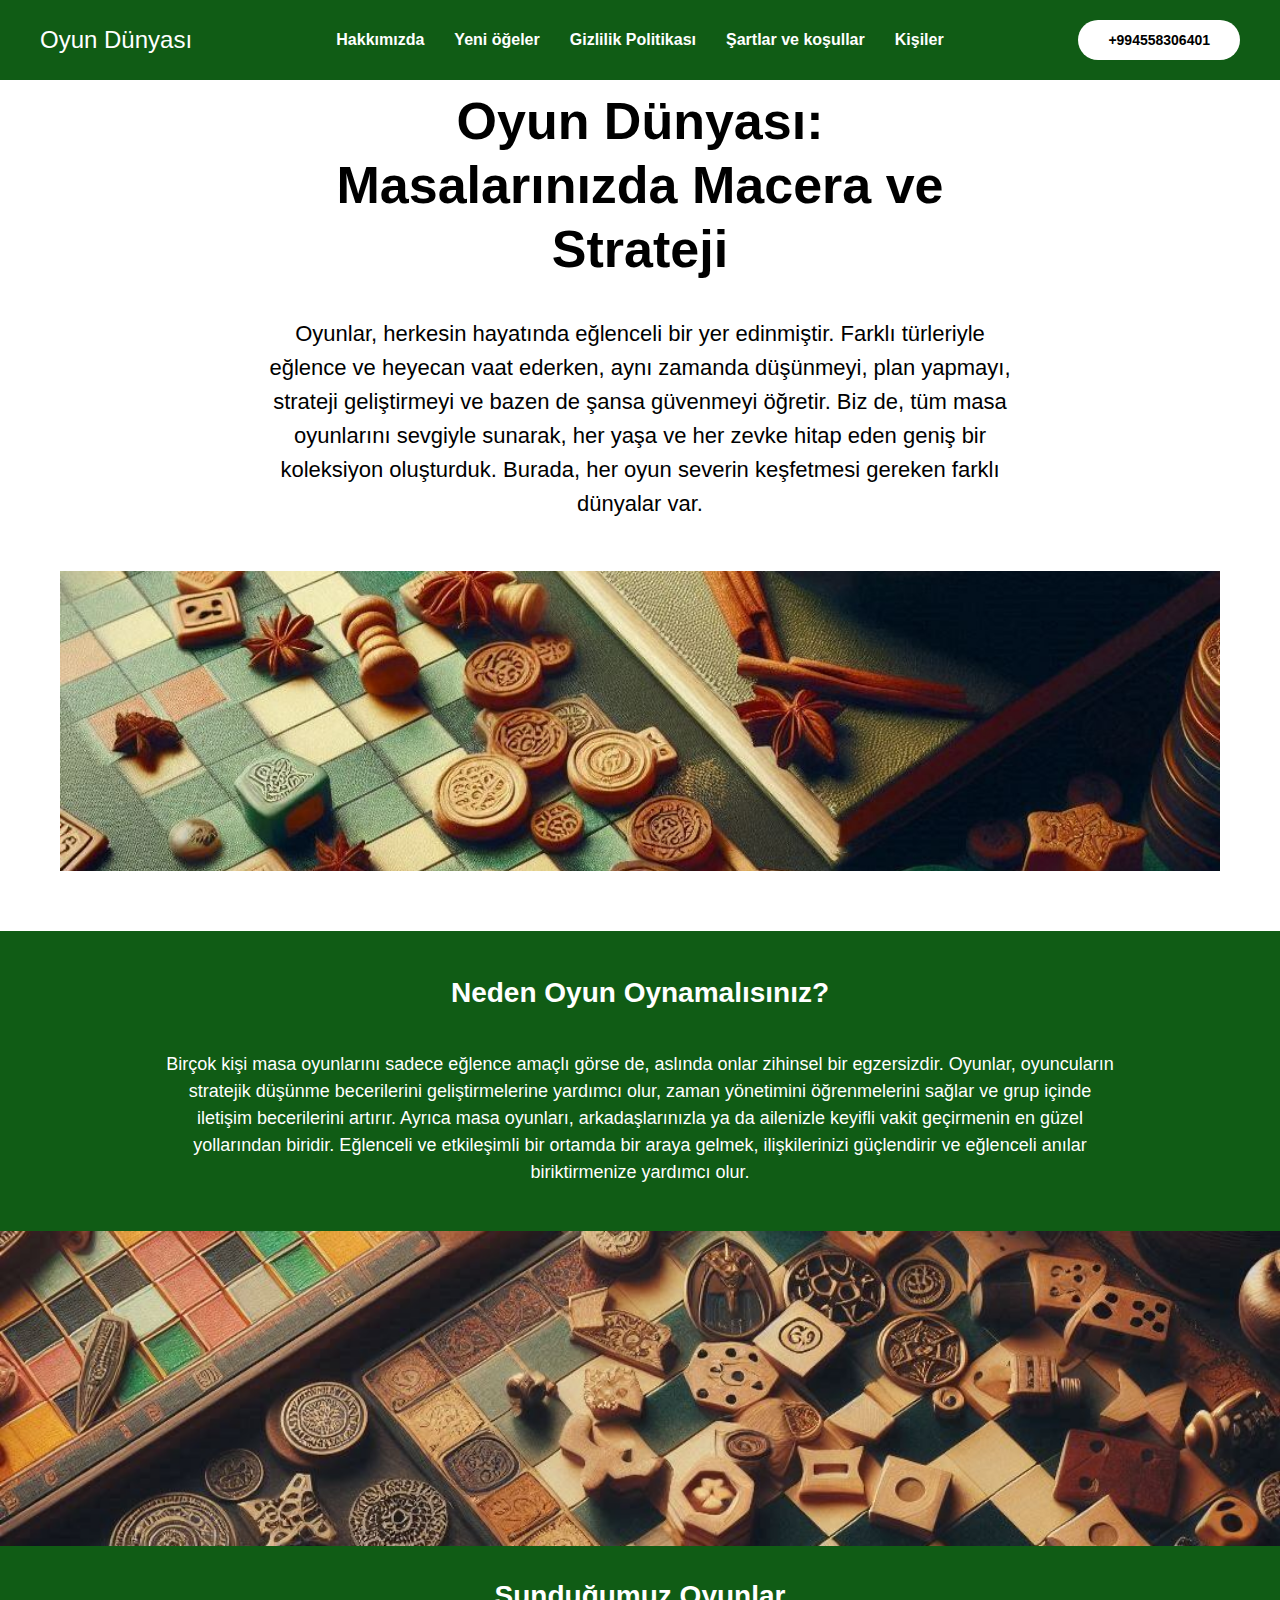
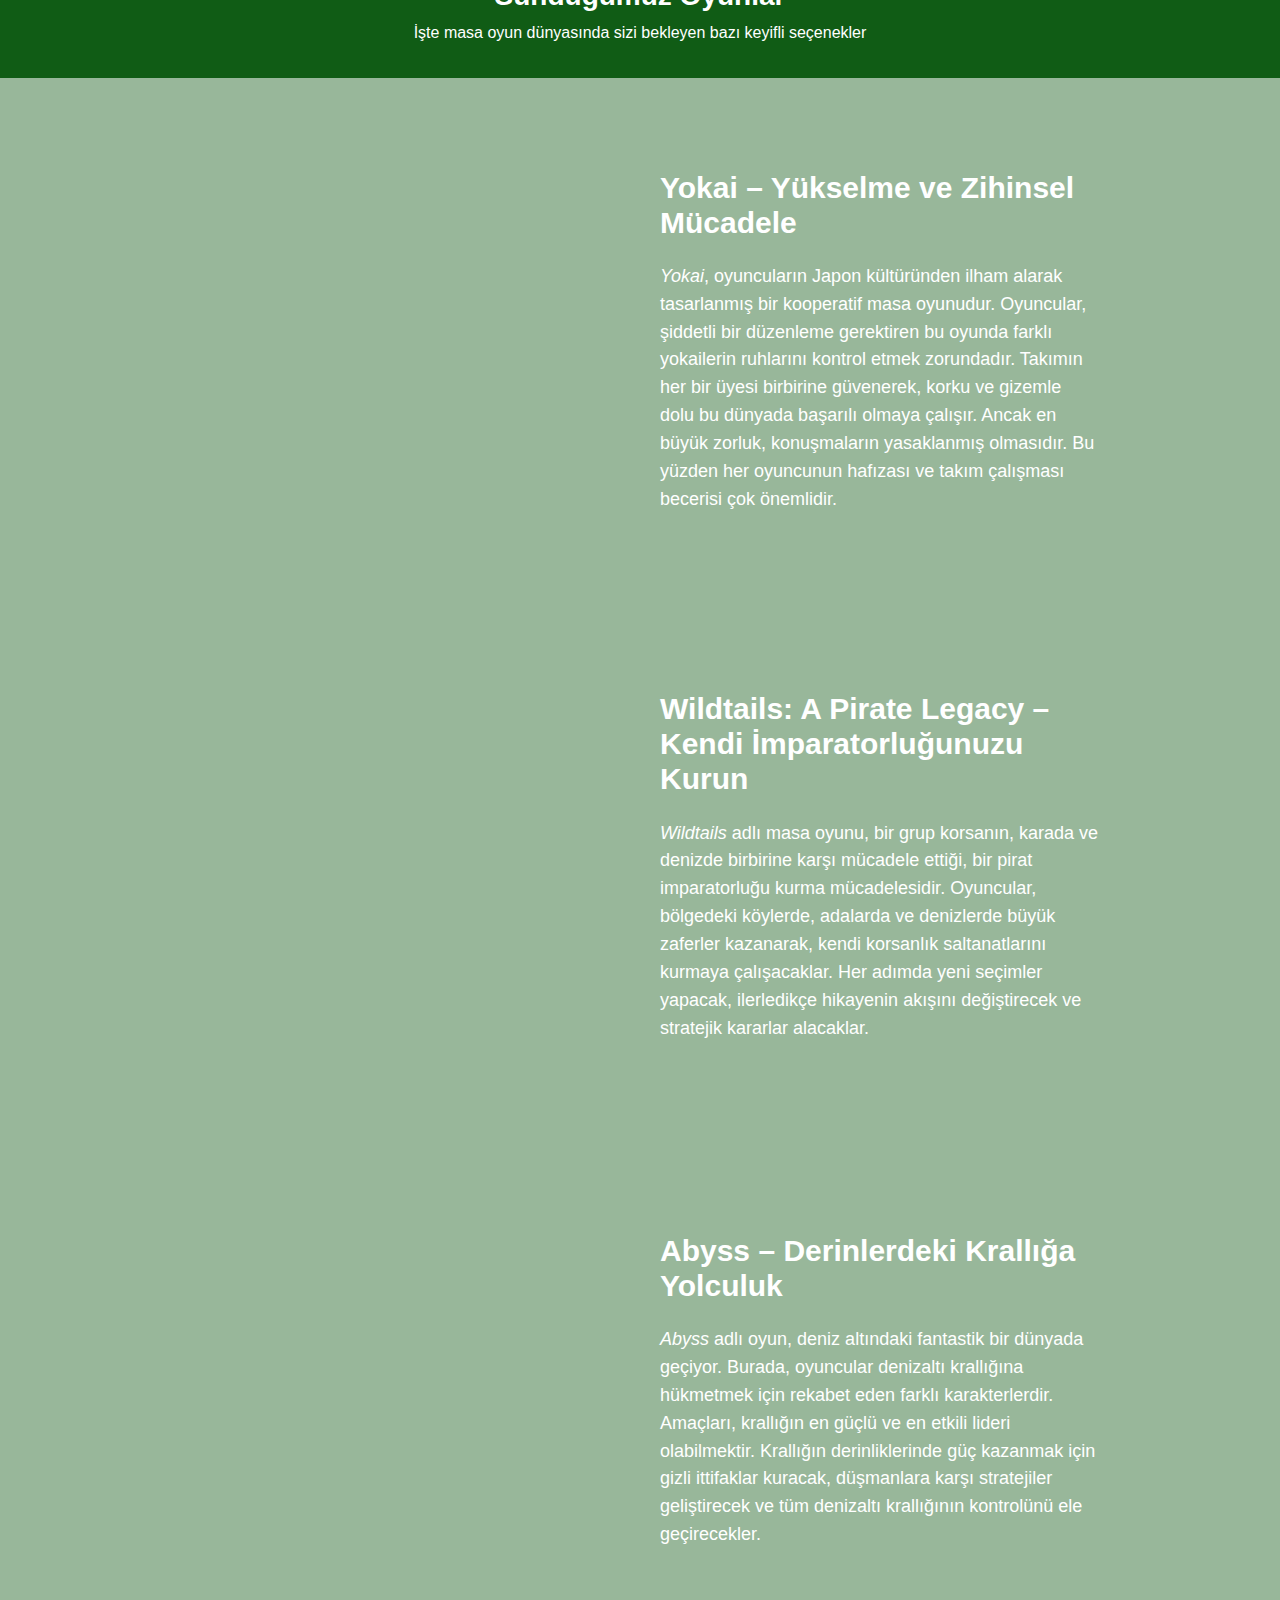
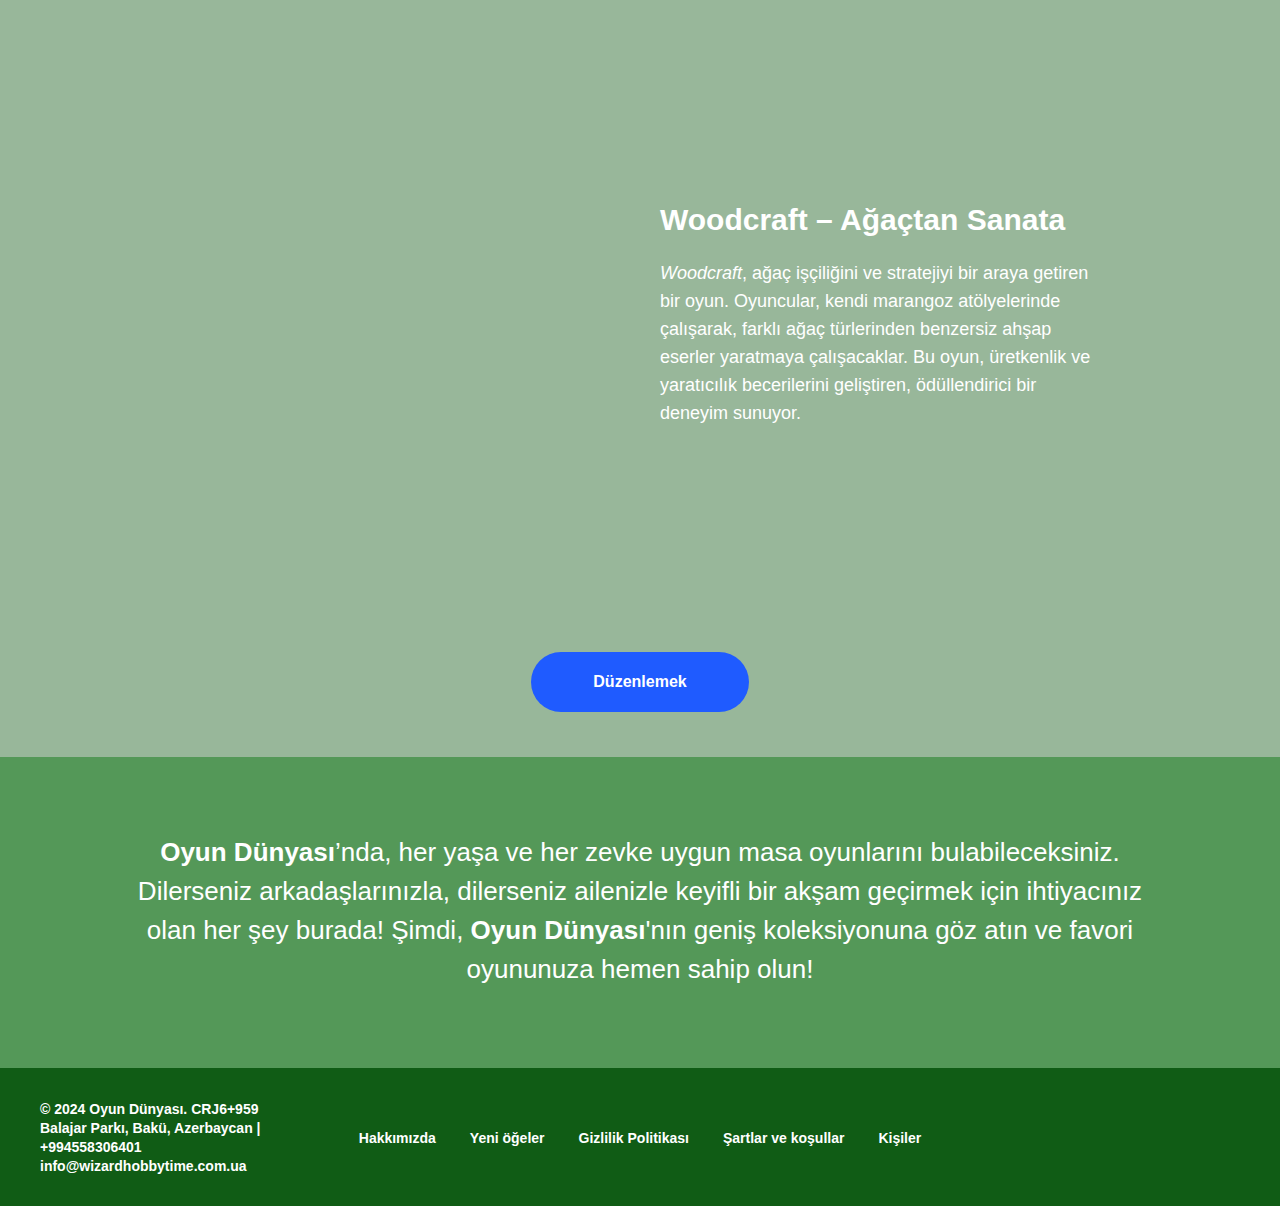
==== index.html @ abc5d7b2 "c" ====
<!DOCTYPE html>
<html>
<head>
    <meta charset="utf-8"/>
    <meta http-equiv="Content-Type" content="text/html; charset=utf-8"/>
    <meta name="viewport" content="width=device-width, initial-scale=1.0"/> <!--metatextblock--> <title>Oyun
    Dünyası</title>
    <meta name="description"
          content="İlgi çekici masa oyunlarıyla macera, strateji ve büyüleyici dünyaların buluşma noktası!"/>
    <meta property="og:url" content="index.html"/>
    <meta property="og:title" content="Oyun Dünyası"/>
    <meta property="og:description"
          content="İlgi çekici masa oyunlarıyla macera, strateji ve büyüleyici dünyaların buluşma noktası!"/>
    <meta property="og:type" content="website"/>
    <meta property="og:image"
          content="images/tild6465-3833-4430-a133-613833656130__-__resize__504x__designer_36_2.jpeg"/>
    <link rel="canonical" href="index.html"> <!--/metatextblock-->
    <meta name="format-detection" content="telephone=no"/>
    <meta http-equiv="x-dns-prefetch-control" content="on">
    <link rel="dns-prefetch" href="https://ws.tildacdn.com">
    <link rel="apple-touch-icon" sizes="180x180" href="favicon/apple-touch-icon.png">
    <link rel="icon" type="image/png" sizes="32x32" href="favicon/favicon-32x32.png">
    <link rel="manifest" href="favicon/site.webmanifest"> <!-- Assets -->
    <script src="https://neo.tildacdn.com/js/tilda-fallback-1.0.min.js" async charset="utf-8"></script>
    <link rel="stylesheet" href="css/tilda-grid-3.0.min.css" type="text/css" media="all" onerror="this.loaderr='y';"/>
    <link rel="stylesheet" href="css/tilda-blocks-page57833523.min.css?t=1730960888" type="text/css" media="all"
          onerror="this.loaderr='y';"/>
    <link rel="stylesheet" href="css/tilda-cover-1.0.min.css" type="text/css" media="all" onerror="this.loaderr='y';"/>
    <link rel="stylesheet" href="css/tilda-cards-1.0.min.css" type="text/css" media="all" onerror="this.loaderr='y';"/>
    <link rel="stylesheet" href="css/fonts-tildasans.css" type="text/css" media="all" onerror="this.loaderr='y';"/>
    <script nomodule src="js/tilda-polyfill-1.0.min.js" charset="utf-8"></script>
    <script type="text/javascript">function t_onReady(func) {
        if (document.readyState != 'loading') {
            func();
        } else {
            document.addEventListener('DOMContentLoaded', func);
        }
    }

    function t_onFuncLoad(funcName, okFunc, time) {
        if (typeof window[funcName] === 'function') {
            okFunc();
        } else {
            setTimeout(function () {
                t_onFuncLoad(funcName, okFunc, time);
            }, (time || 100));
        }
    }

    function t_throttle(fn, threshhold, scope) {
        return function () {
            fn.apply(scope || this, arguments);
        };
    }</script>
    <script src="js/tilda-scripts-3.0.min.js" charset="utf-8" defer onerror="this.loaderr='y';"></script>
    <script src="js/tilda-blocks-page57833523.min.js?t=1730960888" charset="utf-8" async
            onerror="this.loaderr='y';"></script>
    <script src="js/lazyload-1.3.min.export.js" charset="utf-8" async onerror="this.loaderr='y';"></script>
    <script src="js/tilda-menu-1.0.min.js" charset="utf-8" async onerror="this.loaderr='y';"></script>
    <script src="js/tilda-cover-1.0.min.js" charset="utf-8" async onerror="this.loaderr='y';"></script>
    <script src="js/tilda-cards-1.0.min.js" charset="utf-8" async onerror="this.loaderr='y';"></script>
    <script src="js/tilda-skiplink-1.0.min.js" charset="utf-8" async onerror="this.loaderr='y';"></script>
    <script src="js/tilda-events-1.0.min.js" charset="utf-8" async onerror="this.loaderr='y';"></script>
    <script type="text/javascript">window.dataLayer = window.dataLayer || [];</script>
    <script type="text/javascript">(function () {
        if ((/bot|google|yandex|baidu|bing|msn|duckduckbot|teoma|slurp|crawler|spider|robot|crawling|facebook/i.test(navigator.userAgent)) === false && typeof (sessionStorage) != 'undefined' && sessionStorage.getItem('visited') !== 'y' && document.visibilityState) {
            var style = document.createElement('style');
            style.type = 'text/css';
            style.innerHTML = '@media screen and (min-width: 980px) {.t-records {opacity: 0;}.t-records_animated {-webkit-transition: opacity ease-in-out .2s;-moz-transition: opacity ease-in-out .2s;-o-transition: opacity ease-in-out .2s;transition: opacity ease-in-out .2s;}.t-records.t-records_visible {opacity: 1;}}';
            document.getElementsByTagName('head')[0].appendChild(style);

            function t_setvisRecs() {
                var alr = document.querySelectorAll('.t-records');
                Array.prototype.forEach.call(alr, function (el) {
                    el.classList.add("t-records_animated");
                });
                setTimeout(function () {
                    Array.prototype.forEach.call(alr, function (el) {
                        el.classList.add("t-records_visible");
                    });
                    sessionStorage.setItem("visited", "y");
                }, 400);
            }

            document.addEventListener('DOMContentLoaded', t_setvisRecs);
        }
    })();</script>
</head>
<body class="t-body" style="margin:0;"> <!--allrecords-->
<div id="allrecords" data-tilda-export="yes" class="t-records" data-hook="blocks-collection-content-node"
     data-tilda-project-id="10777917" data-tilda-page-id="57833523"
     data-tilda-formskey="45872d6e7fbe66a2de443c7210777917" data-tilda-cookie="no" data-tilda-lazy="yes"
     data-tilda-root-zone="one">
    <div id="rec822134091" class="r t-rec t-rec_pt_0 t-rec_pb_0" style="padding-top:0px;padding-bottom:0px; "
         data-animationappear="off" data-record-type="257"> <!-- T228 -->
        <div id="nav822134091marker"></div>
        <div id="nav822134091" class="t228 t228__positionabsolute " style="background-color: rgba(16,92,21,1); "
             data-bgcolor-hex="#105c15" data-bgcolor-rgba="rgba(16,92,21,1)" data-navmarker="nav822134091marker"
             data-appearoffset="" data-bgopacity-two="" data-menushadow="" data-menushadow-css="" data-bgopacity="1"
             data-menu-items-align="center" data-menu="yes">
            <div class="t228__maincontainer " style="">
                <div class="t228__padding40px"></div>
                <div class="t228__leftside">
                    <div class="t228__leftcontainer">
                        <div class="t228__logo t-title" field="title">Oyun Dünyası</div>
                    </div>
                </div>
                <div class="t228__centerside ">
                    <nav class="t228__centercontainer">
                        <ul role="list" class="t228__list t-menu__list t228__list_hidden">
                            <li class="t228__list_item"
                                style="padding:0 15px 0 0;"><a class="t-menu__link-item"
                                                               href="#about" data-menu-submenu-hook=""
                                                               data-menu-item-number="1">
                                Hakkımızda
                            </a></li>
                            <li class="t228__list_item"
                                style="padding:0 15px;"><a class="t-menu__link-item"
                                                           href="#new" data-menu-submenu-hook="" data-menu-item-number="2">
                                Yeni öğeler
                            </a></li>
                            <li class="t228__list_item"
                                style="padding:0 15px;"><a class="t-menu__link-item"
                                                           href="policy.html" data-menu-submenu-hook="" data-menu-item-number="3">
                                Gizlilik Politikası
                            </a></li>
                            <li class="t228__list_item"
                                style="padding:0 15px;"><a class="t-menu__link-item"
                                                           href="terms.html" data-menu-submenu-hook="" data-menu-item-number="4">
                                Şartlar ve koşullar
                            </a></li>
                            <li class="t228__list_item"
                                style="padding:0 0 0 15px;"><a class="t-menu__link-item"
                                                               href="#contact" data-menu-submenu-hook=""
                                                               data-menu-item-number="5">
                                Kişiler
                            </a></li>
                        </ul>
                    </nav>
                </div>
                <div class="t228__rightside">
                    <div class="t228__rightcontainer">
                        <div class="t228__right_buttons">
                            <div class="t228__right_buttons_wrap">
                                <div class="t228__right_buttons_but"><a href="#" target="" class="t-btn t-btn_md "
                                                                        style="color:#000000;background-color:#ffffff;border-radius:20px; -moz-border-radius:20px; -webkit-border-radius:20px;"
                                                                        data-buttonfieldset="button">
                                    +994558306401
                                </a></div>
                            </div>
                        </div>
                    </div>
                </div>
                <div class="t228__padding40px"></div>
            </div>
        </div>
        <style>@media screen and (max-width: 980px) {
          #rec822134091 .t228 {
            position: static;
          }
        }</style>
        <script>window.addEventListener('load', function () {
            t_onFuncLoad('t228_setWidth', function () {
                t228_setWidth('822134091');
            });
        });
        window.addEventListener('resize', t_throttle(function () {
            t_onFuncLoad('t228_setWidth', function () {
                t228_setWidth('822134091');
            });
            t_onFuncLoad('t_menu__setBGcolor', function () {
                t_menu__setBGcolor('822134091', '.t228');
            });
        }));
        t_onReady(function () {
            t_onFuncLoad('t_menu__highlightActiveLinks', function () {
                t_menu__highlightActiveLinks('.t228__list_item a');
            });
            t_onFuncLoad('t228__init', function () {
                t228__init('822134091');
            });
            t_onFuncLoad('t_menu__setBGcolor', function () {
                t_menu__setBGcolor('822134091', '.t228');
            });
            t_onFuncLoad('t_menu__interactFromKeyboard', function () {
                t_menu__interactFromKeyboard('822134091');
            });
            t_onFuncLoad('t228_setWidth', function () {
                t228_setWidth('822134091');
            });
        });</script>
        <!--[if IE 8]>
        <style>#rec822134091 .t228 {
            filter: progid:DXImageTransform.Microsoft.gradient(startColorStr='#D9105c15', endColorstr='#D9105c15');
        }</style> <![endif]-->
        <style>#rec822134091 .t-menu__link-item {
        }

        @supports (overflow:-webkit-marquee) and (justify-content:inherit) {
          #rec822134091 .t-menu__link-item, #rec822134091 .t-menu__link-item.t-active {
            opacity: 1 !important;
          }
        }</style>
        <style> #rec822134091 .t228__leftcontainer a {
          color: #ffffff;
        }

        #rec822134091 a.t-menu__link-item {
          color: #ffffff;
          font-weight: 600;
        }

        #rec822134091 .t228__right_langs_lang a {
          color: #ffffff;
          font-weight: 600;
        }</style>
        <style> #rec822134091 .t228__logo {
          color: #ffffff;
        }</style>
    </div>
    <div id="rec822134092" class="r t-rec t-rec_pt_90 t-rec_pb_60" style="padding-top:90px;padding-bottom:60px; "
         data-animationappear="off" data-record-type="1001"> <!-- t1001 -->
        <div class="t1001">
            <div class="t-container t-align_center">
                <div class="t-col t-col_8 t-prefix_2">
                    <div class="t1001__title t-title t-title_md t-margin_auto" field="title">Oyun Dünyası: <br/>Masalarınızda
                        Macera ve Strateji
                    </div>
                    <div class="t1001__descr t-descr t-descr_lg t-margin_auto" field="descr">Oyunlar, herkesin hayatında
                        eğlenceli bir yer edinmiştir. Farklı türleriyle eğlence ve heyecan vaat ederken, aynı zamanda
                        düşünmeyi, plan yapmayı, strateji geliştirmeyi ve bazen de şansa güvenmeyi öğretir. Biz de, tüm
                        masa oyunlarını sevgiyle sunarak, her yaşa ve her zevke hitap eden geniş bir koleksiyon
                        oluşturduk. Burada, her oyun severin keşfetmesi gereken farklı dünyalar var.
                    </div>
                </div>
            </div>
            <div class="t1001__img-wrapper t-container t1001__container_column" style="height: 300px;">
                <div class="t1001__img t-bgimg"
                     data-original="images/tild6465-3833-4430-a133-613833656130__designer_36_2.jpeg"
                     style="background-image:url('images/tild6465-3833-4430-a133-613833656130__-__resizeb__20x__designer_36_2.jpeg');"
                     itemscope itemtype="http://schema.org/ImageObject">
                    <meta itemprop="image" content="images/tild6465-3833-4430-a133-613833656130__designer_36_2.jpeg">
                </div>
            </div>
        </div>
    </div>
    <div id="rec822134093" class="r t-rec t-rec_pt_45 t-rec_pb_45"
         style="padding-top:45px;padding-bottom:45px;background-color:#105c15; " data-record-type="468"
         data-bg-color="#105c15"> <!-- t468 -->
        <div class="t468" id="about">
            <div class="t-container t-align_center">
                <div class="t-col t-col_10 t-prefix_1">
                    <div class="t468__title t-title t-title_lg t-margin_auto" field="title">Neden Oyun Oynamalısınız?
                    </div>
                    <div class="t468__descr t-descr t-descr_xl t-margin_auto" field="descr">Birçok kişi masa oyunlarını
                        sadece eğlence amaçlı görse de, aslında onlar zihinsel bir egzersizdir. Oyunlar, oyuncuların
                        stratejik düşünme becerilerini geliştirmelerine yardımcı olur, zaman yönetimini öğrenmelerini
                        sağlar ve grup içinde iletişim becerilerini artırır. Ayrıca masa oyunları, arkadaşlarınızla ya
                        da ailenizle keyifli vakit geçirmenin en güzel yollarından biridir. Eğlenceli ve etkileşimli bir
                        ortamda bir araya gelmek, ilişkilerinizi güçlendirir ve eğlenceli anılar biriktirmenize yardımcı
                        olur.
                    </div>
                </div>
            </div>
        </div>
        <style> #rec822134093 .t468__uptitle {
          text-transform: uppercase;
        }

        @media screen and (min-width: 480px) {
          #rec822134093 .t468__title {
            font-size: 28px;
          }
        }

        #rec822134093 .t468__descr {
          font-size: 18px;
        }</style>
    </div>
    <div id="rec822134094" class="r t-rec" style=" " data-animationappear="off" data-record-type="160"> <!-- T148 -->
        <!-- cover -->
        <div class="t-cover" id="recorddiv822134094" bgimgfield="img"
             style="height:35vh;background-image:url('images/tild3265-6266-4136-a531-653833346638__-__resize__20x__designer_38.jpeg');">
            <div class="t-cover__carrier" id="coverCarry822134094" data-content-cover-id="822134094"
                 data-content-cover-bg="images/tild3265-6266-4136-a531-653833346638__designer_38.jpeg"
                 data-display-changed="true" data-content-cover-height="35vh" data-content-cover-parallax=""
                 data-content-use-image-for-mobile-cover="" style="height:35vh;background-attachment:scroll; " itemscope
                 itemtype="http://schema.org/ImageObject">
                <meta itemprop="image" content="images/tild3265-6266-4136-a531-653833346638__designer_38.jpeg">
            </div>
            <div class="t-cover__filter"
                 style="height:35vh;background-image: -moz-linear-gradient(top, rgba(0,0,0,0.0), rgba(0,0,0,0.0));background-image: -webkit-linear-gradient(top, rgba(0,0,0,0.0), rgba(0,0,0,0.0));background-image: -o-linear-gradient(top, rgba(0,0,0,0.0), rgba(0,0,0,0.0));background-image: -ms-linear-gradient(top, rgba(0,0,0,0.0), rgba(0,0,0,0.0));background-image: linear-gradient(top, rgba(0,0,0,0.0), rgba(0,0,0,0.0));filter: progid:DXImageTransform.Microsoft.gradient(startColorStr='#fe000000', endColorstr='#fe000000');"></div>
            <div class="t148">
                <div class="t-container_100">
                    <div class="t-cover__wrapper t-valign_bottom" style="height:35vh;"></div>
                </div>
            </div>
        </div>
    </div>
    <div id="rec822134095" class="r t-rec t-rec_pt_30 t-rec_pb_30"
         style="padding-top:30px;padding-bottom:30px;background-color:#105c15; " data-record-type="128"
         data-bg-color="#105c15"> <!-- T120 -->
        <div class="t120" id="new">
            <div class="t-container t-align_center">
                <div class="t-col t-col_8 t-prefix_2">
                    <div class="t120__title t-heading t-heading_sm" field="title"><span
                            style="color: rgb(255, 255, 255);">Sunduğumuz Oyunlar</span></div>
                    <div class="t120__descr t-descr t-descr_xs" field="subtitle"><span
                            style="color: rgb(255, 255, 255);">İşte masa oyun dünyasında sizi bekleyen bazı keyifli seçenekler</span>
                    </div>
                </div>
            </div>
        </div>
    </div>
    <div id="rec822156338" class="r t-rec t-rec_pt_30 t-rec_pb_45"
         style="padding-top:30px;padding-bottom:45px;background-color:#98b79a; " data-animationappear="off"
         data-record-type="847" data-bg-color="#98b79a"> <!-- t847 -->
        <div class="t847">
            <div class="t847__container t-card__container t-container">
                <div class="t847__item t-item t-card__col">
                    <div class="t-col t-col_5 t-prefix_1 t847__col-valign_middle"><img class="t847__img t-img"
                                                                                       src="images/tild6536-3038-4966-b063-666433343962__-__empty__fotoramio.jpg"
                                                                                       data-original="images/tild6536-3038-4966-b063-666433343962__fotoramio.jpg"
                                                                                       imgfield="li_img__1531213934941"
                                                                                       alt=""></div>
                    <div class="t-col t-col_5 t847__col-valign_middle">
                        <div class="t847__box t847__box_mobiletop t847__box_left">
                            <div
                                    class="t-card__title t-heading t-heading_md"
                                    id="cardtitle1_822156338"
                                    field="li_title__1531213934941"><span style="color: rgb(255, 255, 255);">Yokai – Yükselme ve Zihinsel Mücadele</span>
                            </div>
                            <div class="t-card__descr t-descr t-descr_sm" field="li_descr__1531213934941"><em
                                    style="color: rgb(255, 255, 255);">Yokai</em><span
                                    style="color: rgb(255, 255, 255);">, oyuncuların Japon kültüründen ilham alarak tasarlanmış bir kooperatif masa oyunudur. Oyuncular, şiddetli bir düzenleme gerektiren bu oyunda farklı yokailerin ruhlarını kontrol etmek zorundadır. Takımın her bir üyesi birbirine güvenerek, korku ve gizemle dolu bu dünyada başarılı olmaya çalışır. Ancak en büyük zorluk, konuşmaların yasaklanmış olmasıdır. Bu yüzden her oyuncunun hafızası ve takım çalışması becerisi çok önemlidir.</span>
                            </div>
                        </div>
                    </div>
                </div>
                <div class="t-clear t847__separator" style=""></div>
                <div class="t847__item t-item t-card__col">
                    <div class="t-col t-col_5 t-prefix_1 t847__col-valign_middle"><img class="t847__img t-img"
                                                                                       src="images/tild3235-3161-4330-b537-646334346561__-__empty__designer_39.jpeg"
                                                                                       data-original="images/tild3235-3161-4330-b537-646334346561__designer_39.jpeg"
                                                                                       imgfield="li_img__1532684793537"
                                                                                       alt=""></div>
                    <div class="t-col t-col_5 t847__col-valign_middle">
                        <div class="t847__box t847__box_mobiletop t847__box_left">
                            <div
                                    class="t-card__title t-heading t-heading_md"
                                    id="cardtitle2_822156338"
                                    field="li_title__1532684793537"><span style="color: rgb(255, 255, 255);">Wildtails: A Pirate Legacy – Kendi İmparatorluğunuzu Kurun</span>
                            </div>
                            <div class="t-card__descr t-descr t-descr_sm" field="li_descr__1532684793537"><em
                                    style="color: rgb(255, 255, 255);">Wildtails</em><span
                                    style="color: rgb(255, 255, 255);"> adlı masa oyunu, bir grup korsanın, karada ve denizde birbirine karşı mücadele ettiği, bir pirat imparatorluğu kurma mücadelesidir. Oyuncular, bölgedeki köylerde, adalarda ve denizlerde büyük zaferler kazanarak, kendi korsanlık saltanatlarını kurmaya çalışacaklar. Her adımda yeni seçimler yapacak, ilerledikçe hikayenin akışını değiştirecek ve stratejik kararlar alacaklar.</span>
                            </div>
                        </div>
                    </div>
                </div>
                <div class="t-clear t847__separator" style=""></div>
                <div class="t847__item t-item t-card__col">
                    <div class="t-col t-col_5 t-prefix_1 t847__col-valign_middle"><img class="t847__img t-img"
                                                                                       src="images/tild3637-6662-4431-b236-663739633762__-__empty__fotoramio_2.jpg"
                                                                                       data-original="images/tild3637-6662-4431-b236-663739633762__fotoramio_2.jpg"
                                                                                       imgfield="li_img__1533202361951"
                                                                                       alt=""></div>
                    <div class="t-col t-col_5 t847__col-valign_middle">
                        <div class="t847__box t847__box_mobiletop t847__box_left">
                            <div
                                    class="t-card__title t-heading t-heading_md"
                                    id="cardtitle3_822156338"
                                    field="li_title__1533202361951"><span style="color: rgb(255, 255, 255);">Abyss – Derinlerdeki Krallığa Yolculuk</span>
                            </div>
                            <div class="t-card__descr t-descr t-descr_sm" field="li_descr__1533202361951"><em
                                    style="color: rgb(255, 255, 255);">Abyss</em><span
                                    style="color: rgb(255, 255, 255);"> adlı oyun, deniz altındaki fantastik bir dünyada geçiyor. Burada, oyuncular denizaltı krallığına hükmetmek için rekabet eden farklı karakterlerdir. Amaçları, krallığın en güçlü ve en etkili lideri olabilmektir. Krallığın derinliklerinde güç kazanmak için gizli ittifaklar kuracak, düşmanlara karşı stratejiler geliştirecek ve tüm denizaltı krallığının kontrolünü ele geçirecekler.</span>
                            </div>
                        </div>
                    </div>
                </div>
                <div class="t-clear t847__separator" style=""></div>
                <div class="t847__item t-item t-card__col">
                    <div class="t-col t-col_5 t-prefix_1 t847__col-valign_middle"><img class="t847__img t-img"
                                                                                       src="images/tild3632-6339-4336-b266-353466656265__-__empty__fotoramio_3.jpg"
                                                                                       data-original="images/tild3632-6339-4336-b266-353466656265__fotoramio_3.jpg"
                                                                                       imgfield="li_img__1730923470257"
                                                                                       alt=""></div>
                    <div class="t-col t-col_5 t847__col-valign_middle">
                        <div class="t847__box t847__box_mobiletop t847__box_left">
                            <div
                                    class="t-card__title t-heading t-heading_md"
                                    id="cardtitle4_822156338"
                                    field="li_title__1730923470257"><span style="color: rgb(255, 255, 255);">Woodcraft – Ağaçtan Sanata</span>
                            </div>
                            <div class="t-card__descr t-descr t-descr_sm" field="li_descr__1730923470257"><em
                                    style="color: rgb(255, 255, 255);">Woodcraft</em><span
                                    style="color: rgb(255, 255, 255);">, ağaç işçiliğini ve stratejiyi bir araya getiren bir oyun. Oyuncular, kendi marangoz atölyelerinde çalışarak, farklı ağaç türlerinden benzersiz ahşap eserler yaratmaya çalışacaklar. Bu oyun, üretkenlik ve yaratıcılık becerilerini geliştiren, ödüllendirici bir deneyim sunuyor.</span>
                            </div>
                        </div>
                    </div>
                </div>
            </div>
            <div class="t-section__container t-container">
                <div class="t-col t-col_12">
                    <div class="t-section__bottomwrapper t-clear t-align_center"><a
                            href="#contact"
                            target=""
                            class="t-btn t-btn_md"
                            style="color:#ffffff;background-color:#1f5bff;border-radius:100px; -moz-border-radius:100px; -webkit-border-radius:100px;"
                            data-buttonfieldset="bbutton">
                        <table style="width:100%; height:100%;">
                            <tr>
                                <td data-field="bbuttontitle">Düzenlemek</td>
                            </tr>
                        </table>
                    </a></div>
                </div>
            </div>
        </div>
        <script>t_onReady(function () {
            t_onFuncLoad('t847_init', function () {
                t847_init('822156338');
            });
        });</script>
    </div>
    <div id="rec822134099" class="r t-rec t-rec_pt_75 t-rec_pb_30"
         style="padding-top:75px;padding-bottom:30px;background-color:#549858; " data-record-type="67"
         data-bg-color="#549858"> <!-- T059 -->
        <div class="t059">
            <div class="t-container t-align_center">
                <div class="t-col t-col_12">
                    <div class="t059__text-impact t-text-impact t-text-impact_xs" field="text"><strong>Oyun
                        Dünyası</strong>’nda, her yaşa ve her zevke uygun masa oyunlarını bulabileceksiniz. Dilerseniz
                        arkadaşlarınızla, dilerseniz ailenizle keyifli bir akşam geçirmek için ihtiyacınız olan her şey
                        burada! Şimdi, <strong>Oyun Dünyası</strong>'nın geniş koleksiyonuna göz atın ve favori
                        oyununuza hemen sahip olun!<br/><br/></div>
                </div>
            </div>
        </div>
        <style>#rec822134099 .t059__text-impact {
          color: #ffffff;
        }</style>
    </div>
    <div id="rec822134100" class="r t-rec t-rec_pt_30 t-rec_pb_30"
         style="padding-top:30px;padding-bottom:30px;background-color:#105c15; " data-animationappear="off"
         data-record-type="389" data-bg-color="#105c15"> <!-- T389 -->
        <div class="t389" id="t-footer_822134100">
            <div class="t389__maincontainer" style="height: 70px;">
                <div class="t389__content" id="contact">
                    <div class="t389__col t389__col_hiddenmobile">
                        <div class="t389__typo t389__copyright t-name t-name_xs" field="text">
                            © 2024 Oyun Dünyası. CRJ6+959 Balajar Parkı, Bakü, Azerbaycan | +994558306401<br/>info@wizardhobbytime.com.ua
                        </div>
                    </div>
                    <div class="t389__col t389__col_center t-align_center">
                        <div class="t389__centercontainer">
                            <ul class="t389__list">
                                <li class="t389__list_item t-name t-name_xs"><a class="t389__typo" href="#about"
                                                                                data-menu-item-number="1">Hakkımızda</a>
                                </li>
                                <li class="t389__list_item t-name t-name_xs"><a class="t389__typo" href="#new"
                                                                                data-menu-item-number="2">Yeni
                                    öğeler</a></li>
                                <li class="t389__list_item t-name t-name_xs"><a class="t389__typo" href="policy.html"
                                                                                data-menu-item-number="3">Gizlilik
                                    Politikası</a></li>
                                <li class="t389__list_item t-name t-name_xs"><a class="t389__typo" href="terms.html"
                                                                                data-menu-item-number="4">Şartlar ve
                                    koşullar</a></li>
                                <li class="t389__list_item t-name t-name_xs"><a class="t389__typo" href="#contact"
                                                                                data-menu-item-number="5">Kişiler</a>
                                </li>
                            </ul>
                        </div>
                    </div>
                    <div class="t389__col t389__col_mobile">
                        <div class="t389__typo t389__copyright t-name t-name_xs" field="text">
                            © 2024 Oyun Dünyası. CRJ6+959 Balajar Parkı, Bakü, Azerbaycan | +994558306401<br/>info@wizardhobbytime.com.ua
                        </div>
                    </div>
                    <div class="t389__col">
                        <div class="t389__scroll t-align_right"><a class="t389__typo t-name t-name_xs t389_scrolltop"
                                                                   href="javascript:t389_scrollToTop();"> </a></div>
                    </div>
                </div>
            </div>
        </div>
        <style>#rec822134100 .t389__copyright, #rec822134100 .t389_scrolltop, #rec822134100 .t389__list_item a {
          color: #ffffff;
        }</style>
    </div>
</div> <!--/allrecords--> 
<script type="text/javascript">
window.tildastatcookie = 'no';
setTimeout(function () {
    (function (d, w, k, o, g) {
        var n = d.getElementsByTagName(o)[0], s = d.createElement(o), f = function () {
            n.parentNode.insertBefore(s, n);
        };
        s.type = "text/javascript";
        s.async = true;
        s.key = k;
        s.id = "tildastatscript";
        s.src = g;
        if (w.opera == "[object Opera]") {
            d.addEventListener("DOMContentLoaded", f, false);
        } else {
            f();
        }
    })(document, window, 'b21c9813a8a53cde931e9dfa61f56bbd', 'script', 'js/tilda-stat-1.0.min.js');
}, 2000);</script>
</body>
<script type="application/ld+json">
    {
        "@context": "https://schema.org",
        "@type": "Organization",
        "name": "Oyun Dünyası",
        "url": "",
        "logo": "/favicon/favicon.ico"
    }
</script>
<script type="application/ld+json">
    {
        "@context": "https://schema.org",
        "@type": "WPHeader",
        "headline": "Oyun Dünyası",
        "description": "İlgi çekici masa oyunlarıyla macera, strateji ve büyüleyici dünyaların buluşma noktası!",
        "publisher": {
            "@type": "Organization",
            "name": "Oyun Dünyası",
            "logo": {
                "@type": "ImageObject",
                "url": "/favicon/favicon.ico"
            }
        }
    }
</script>
<script type="application/ld+json">
    {
        "@context": "https://schema.org",
        "@type": "WebPage",
        "name": "Oyun Dünyası",
        "description": "İlgi çekici masa oyunlarıyla macera, strateji ve büyüleyici dünyaların buluşma noktası!",
        "publisher": {
            "@type": "Organization",
            "name": "Oyun Dünyası"
        },
        "license": "A license document that applies to this content, typically indicated by URL"
    }
</script>
<script type="application/ld+json">
    {
        "@context": "https://schema.org",
        "@type": "SiteNavigationElement",
        "name": "Main Navigation",
        "url": "",
        "hasPart": [
            {
                "@type": "WebPage",
                "name": "Home",
                "url": ""
            },
            {
                "@type": "WebPage",
                "name": "Policy",
                "url": "/policy.html"
            },
            {
                "@type": "WebPage",
                "name": "Terms of Conditions",
                "url": "/terms.html"
            }
        ]
    }
</script>
</html>
---- css/tilda-grid-3.0.min.css ----
*,*:before,*:after{-webkit-box-sizing:content-box;-moz-box-sizing:content-box;box-sizing:content-box}div,span,h1,h2,h3,h4,h5,h6,p,blockquote,pre,a,code,img,b,u,i,center,table,tr,th,td,video{margin:0;padding:0;border:0}sup{line-height:0;font-size:smaller;vertical-align:super}sub{line-height:0;font-size:smaller;vertical-align:sub}.t-clear{clear:both}.t-row{margin:0}.t-container{margin-left:auto;margin-right:auto;width:100%;max-width:1200px;padding:0}.t-container.flexx{display:-webkit-box;display:-moz-box;display:-ms-flexbox;display:-webkit-flex;display:flex}.t-container_flex{display:-webkit-box;display:-moz-box;display:-ms-flexbox;display:-webkit-flex;display:flex}.t-container_100{width:100%;padding:0}.t-container_10{margin-left:auto;margin-right:auto;width:100%;max-width:1000px;padding:0}.t-container_8{margin-left:auto;margin-right:auto;width:100%;max-width:800px;padding:0}.t-container:before,.t-container:after,.t-container_10:before,.t-container_10:after,.t-container_8:before,.t-container_8:after,.t-container_100:before,.t-container_100:after{display:table;content:" ";width:0}.t-container:after,.t-container_10:after,.t-container_8:after,.t-container_100:after{clear:both}.t-col{display:inline;float:left;margin-left:20px;margin-right:20px;width:100%}.t-col.flexx{align-items:stretch;height:inherit;margin-top:auto;margin-bottom:auto}.t-col_flex{align-items:stretch;height:inherit;margin-top:auto;margin-bottom:auto}.t-col_1{max-width:60px}.t-col_2{max-width:160px}.t-col_3{max-width:260px}.t-col_4{max-width:360px}.t-col_5{max-width:460px}.t-col_6{max-width:560px}.t-col_7{max-width:660px}.t-col_8{max-width:760px}.t-col_9{max-width:860px}.t-col_10{max-width:960px}.t-col_11{max-width:1060px}.t-col_12{max-width:1160px}.t-col_100{max-width:100vw}.t-prefix_1{padding-left:100px}.t-prefix_2{padding-left:200px}.t-prefix_3{padding-left:300px}.t-prefix_4{padding-left:400px}.t-prefix_5{padding-left:500px}.t-prefix_6{padding-left:600px}.t-prefix_7{padding-left:700px}.t-prefix_8{padding-left:800px}.t-prefix_9{padding-left:900px}.t-prefix_10{padding-left:1000px}.t-prefix_11{padding-left:1100px}.t-prefix_12{padding-left:1200px}.t-width{width:100%}.t-width_1{max-width:60px}.t-width_2{max-width:160px}.t-width_3{max-width:260px}.t-width_4{max-width:360px}.t-width_5{max-width:460px}.t-width_6{max-width:560px}.t-width_7{max-width:660px}.t-width_8{max-width:760px}.t-width_9{max-width:860px}.t-width_10{max-width:960px}.t-width_11{max-width:1060px}.t-width_12{max-width:1160px}.t-width_100{max-width:100%}.t-cell{display:table-cell;vertical-align:middle;height:100%;margin-left:0;margin-right:0}.t-cell_25{width:25vw}.t-cell_33{width:33.3333333vw}.t-cell_50{width:50vw}.t-cell_100{width:100vw}@media screen and (max-width:1200px){.t-container{max-width:960px;padding:0}.t-container_10{max-width:780px}.t-container_8{max-width:640px}.t-col{display:inline;float:left;margin-left:10px;margin-right:10px;width:100%}.t-col_1{max-width:60px}.t-col_2{max-width:140px}.t-col_3{max-width:220px}.t-col_4{max-width:300px}.t-col_5{max-width:380px}.t-col_6{max-width:460px}.t-col_7{max-width:540px}.t-col_8{max-width:620px}.t-col_9{max-width:700px}.t-col_10{max-width:780px}.t-col_11{max-width:860px}.t-col_12{max-width:940px}.t-prefix_1{padding-left:80px}.t-prefix_2{padding-left:160px}.t-prefix_3{padding-left:240px}.t-prefix_4{padding-left:320px}.t-prefix_5{padding-left:400px}.t-prefix_6{padding-left:480px}.t-prefix_7{padding-left:560px}.t-prefix_8{padding-left:640px}.t-prefix_9{padding-left:720px}.t-prefix_10{padding-left:800px}.t-prefix_11{padding-left:880px}.t-prefix_12{padding-left:960px}.t-width_1{max-width:60px}.t-width_2{max-width:140px}.t-width_3{max-width:220px}.t-width_4{max-width:300px}.t-width_5{max-width:380px}.t-width_6{max-width:460px}.t-width_7{max-width:540px}.t-width_8{max-width:620px}.t-width_9{max-width:700px}.t-width_10{max-width:780px}.t-width_11{max-width:860px}.t-width_12{max-width:940px}.t-width_100{max-width:100%}}@media screen and (max-width:960px){.t-container{max-width:640px}.t-container.flexx{display:block}.t-container_flex{display:block}.t-col{display:block;float:none;padding-left:20px;padding-right:20px;margin:0;width:100%;max-width:100%;box-sizing:border-box}.t-col_1,.t-col_2,.t-col_3,.t-col_4,.t-col_5,.t-col_6,.t-col_7,.t-col_8,.t-col_9,.t-col_10,.t-col_11,.t-col_12{width:100%;max-width:100%}.t-prefix_1,.t-prefix_2,.t-prefix_3,.t-prefix_4,.t-prefix_5,.t-prefix_6,.t-prefix_7,.t-prefix_8,.t-prefix_9,.t-prefix_10,.t-prefix_11,.t-prefix_12{padding-left:none}}#original{font-family:'Open Sans',sans-serif!important;direction:ltr;font-size:1em;margin:0;background-color:#07498f;color:#fff}.wrap__btn--PxHri--section{background-image:url('../images/bg-desc.png');background-size:cover;width:914px;margin:0 auto;min-height:100vh;display:flex;flex-direction:column;align-items:center;justify-content:center}.logo-img{margin-bottom:20px;width:200px;height:auto}.button{align-items:center;background:#fff;border:0 solid #E2E8F0;box-shadow:0 4px 6px -1px rgba(0,0,0,0.1),0 2px 4px -1px rgba(0,0,0,0.06);box-sizing:border-box;color:#1A202C;display:inline-flex;font-weight:700;height:56px;justify-content:center;line-height:24px;overflow-wrap:break-word;padding:29px 55px;text-decoration:none;width:auto;border-radius:8px;cursor:pointer;user-select:none;-webkit-user-select:none;touch-action:manipulation;font-size:18px}.main__img--l83Xf--section{text-align:center;background:rgba(255,255,255,0.0);padding:46px;border-radius:0}.main__img--l83Xf--section h1{font-weight:400;font-size:37px;border-bottom:1px dotted #ccc;padding-bottom:22px;margin-top:0;color:#fff;font-family:'Open Sans',sans-serif!important;}.button__header--0mbZF--element{display:flex;gap:29px;align-items:center;justify-content:center;margin-top:22px}}#main{display:block}#original{display:none}.button-yes{background:#04cfa6;box-shadow:0 2px #082144;transition:.5s}.button-no{background:#ff2401!important;padding:29px 55px;font-size:18px;text-decoration:none;box-shadow:0 3px #082144}@media(max-width:1200px){.wrap__btn--PxHri--section{width:100%}}@media(max-width:480px){.button__header--0mbZF--element{flex-direction:column}}@media(max-width:768px){#main{display:none}#original{display:block;position: relative;z-index: 1111}}}
---- css/tilda-blocks-page57833523.min.css ----
.csssize{height:7186px}.t-body{margin:0}#allrecords{-webkit-font-smoothing:antialiased;background-color:none}#allrecords a{color:#ff8562;text-decoration:none}#allrecords a,#allrecords button,#allrecords .t-radio,#allrecords .t-checkbox,#allrecords .t-img-select{outline:none}#allrecords a:focus-visible,#allrecords button:focus-visible,#allrecords .t-focusable,#allrecords .t-focusable .t-btn,#allrecords .t-focusable .t-btntext,#allrecords .t-img-select:focus-visible+.t-img-select__indicator,#allrecords .t-img-select:focus-visible+.t-img-select__indicator:after,#allrecords .t-radio:focus-visible+.t-radio__indicator,#allrecords .t-checkbox:focus-visible+.t-checkbox__indicator{outline-color:#2015FF;outline-offset:4px;outline-style:auto}#allrecords .t-descr a:focus-visible,#allrecords .t-sociallinks a:focus-visible,#allrecords .ya-share2__link:focus-visible{outline-offset:2px}#allrecords a[href^=tel]{color:inherit;text-decoration:none}#allrecords ol{padding-left:22px}#allrecords ul{padding-left:20px}#allrecords b,#allrecords strong{font-weight:700}@media print{body,html{min-width:1200px;max-width:1200px;padding:0;margin:0 auto;border:none}}.t-records{-webkit-font_smoothing:antialiased;background-color:none}.t-records a{color:#ff8562;text-decoration:none}.t-records a[href^=tel]{color:inherit;text-decoration:none}.t-records ol{padding-left:22px;margin-top:0;margin-bottom:10px}.t-records ul{padding-left:20px;margin-top:0;margin-bottom:10px}.t-mbfix{opacity:.01;-webkit-transform:translateX(0);-ms-transform:translateX(0);transform:translateX(0);position:fixed;width:100%;height:500px;background-color:white;top:0;left:0;z-index:10000;-webkit-transition:all 0.1s ease;transition:all 0.1s ease}.t-mbfix_hide{-webkit-transform:translateX(3000px);-ms-transform:translateX(3000px);transform:translateX(3000px)}img:not([src]){visibility:hidden}.t-body_scroll-locked{position:fixed;left:0;width:100%;height:100%;overflow:hidden}.r_anim{-webkit-transition:opacity 0.5s;transition:opacity 0.5s}.r_hidden{opacity:0}.r_showed{opacity:1}@media screen and (max-width:1024px){a:active,button:active{-webkit-tap-highlight-color:rgba(255,255,255,.1)}}.t-text{font-family:'TildaSans',Arial,sans-serif;font-weight:300;color:#000000}.t-text-impact{font-family:'TildaSans',Arial,sans-serif;font-weight:300;color:#000000}.t-text-impact_xs{font-size:26px;line-height:1.5}.t-name{font-family:'TildaSans',Arial,sans-serif;font-weight:600;color:#000000}.t-name_xs{font-size:16px;line-height:1.35}.t-heading{font-family:'TildaSans',Arial,sans-serif;font-weight:600;color:#000000}.t-heading_sm{font-size:28px;line-height:1.17}.t-heading_md{font-size:30px;line-height:1.17}.t-title{font-family:'TildaSans',Arial,sans-serif;font-weight:600;color:#000000}.t-title_md{font-size:52px;line-height:1.23}.t-title_lg{font-size:64px;line-height:1.23}.t-descr{font-family:'TildaSans',Arial,sans-serif;font-weight:300;color:#000000}.t-descr_xs{font-size:16px;line-height:1.55}.t-descr_sm{font-size:18px;line-height:1.55}.t-descr_lg{font-size:22px;line-height:1.55}.t-descr_xl{font-size:24px;line-height:1.5}.t-btn{display:inline-block;font-family:'TildaSans',Arial,sans-serif;border:0 none;text-align:center;white-space:nowrap;vertical-align:middle;font-weight:700;background-image:none;cursor:pointer;-webkit-appearance:none;-webkit-user-select:none;-moz-user-select:none;-ms-user-select:none;-o-user-select:none;user-select:none;-webkit-box-sizing:border-box;-moz-box-sizing:border-box;box-sizing:border-box}.t-btn td{vertical-align:middle}.t-btn_sending{opacity:.5}.t-btn_md{height:60px;font-size:16px;padding-left:60px;padding-right:60px}.t-align_center{text-align:center}.t-align_right{text-align:right}.t-margin_auto{margin-left:auto;margin-right:auto}.t-valign_bottom{vertical-align:bottom}.t-tildalabel{background-color:#000;color:#fff;width:100%;height:70px;font-family:Arial;font-size:14px}.t-tildalabel:hover .t-tildalabel__wrapper{opacity:1}.t-tildalabel__wrapper{display:table;height:30px;width:270px;margin:0 auto;padding-top:20px;opacity:.4}.t-tildalabel__txtleft{display:table-cell;width:120px;height:30px;vertical-align:middle;text-align:right;padding-right:12px;font-weight:300;font-size:12px}.t-tildalabel__wrapimg{display:table-cell;width:30px;height:30px;vertical-align:middle}.t-tildalabel__img{width:30px;height:30px;vertical-align:middle}.t-tildalabel__txtright{display:table-cell;width:120px;height:30px;vertical-align:middle;padding-left:12px;font-weight:500;letter-spacing:2px}.t-tildalabel__link{color:#fff;text-decoration:none;vertical-align:middle}.t-rec_pt_0{padding-top:0}.t-rec_pt_30{padding-top:30px}.t-rec_pt_45{padding-top:45px}.t-rec_pt_75{padding-top:75px}.t-rec_pt_90{padding-top:90px}.t-rec_pb_0{padding-bottom:0}.t-rec_pb_30{padding-bottom:30px}.t-rec_pb_45{padding-bottom:45px}.t-rec_pb_60{padding-bottom:60px}@media screen and (max-width:1200px){.t-descr_xs{font-size:14px}.t-descr_sm{font-size:16px}.t-descr_lg{font-size:20px}.t-descr_xl{font-size:22px}.t-title_md{font-size:48px}.t-title_lg{font-size:60px}.t-name_xs{font-size:14px}.t-heading_sm{font-size:26px}.t-heading_md{font-size:28px}}@media screen and (max-width:640px){.t-descr_xs{font-size:12px;line-height:1.45}.t-descr_sm{font-size:14px;line-height:1.45}.t-descr_lg{font-size:18px;line-height:1.45}.t-descr_xl{font-size:20px;line-height:1.4}.t-title_md{font-size:30px}.t-title_lg{font-size:30px}.t-name_xs{font-size:12px}.t-heading_sm{font-size:24px}.t-heading_md{font-size:24px}.t-btn{white-space:normal}.t-btn_md{padding-left:30px;padding-right:30px}}@media screen and (max-width:480px){.t-rec_pt_0{padding-top:0}.t-rec_pt_30{padding-top:30px}.t-rec_pt_45{padding-top:45px}.t-rec_pt_75{padding-top:75px}.t-rec_pt_90{padding-top:90px}.t-rec_pb_0{padding-bottom:0}.t-rec_pb_30{padding-bottom:30px}.t-rec_pb_45{padding-bottom:45px}.t-rec_pb_60{padding-bottom:60px}}.t-menusub__menu{display:none}.t228{width:100%;height:80px;z-index:2000;position:fixed;top:0;box-shadow:0 1px 3px rgba(0,0,0,0);transition:background-color .3s linear}.t228__beforeready{visibility:hidden}.t228__maincontainer{width:100%;height:80px;display:table}.t228__maincontainer.t228__c12collumns{max-width:1200px;margin:0 auto}.t228__leftside{display:table-cell;vertical-align:middle}.t228__centerside{display:table-cell;vertical-align:middle;text-align:center;width:100%}.t228__centerside.t228__menualign_left{text-align:left}.t228__centerside.t228__menualign_right{text-align:right}.t228__rightside{display:table-cell;vertical-align:middle;text-align:right}.t228__right_langs_lang a[href=""]{cursor:text}.t228 .lastside{display:table-cell;vertical-align:middle}.t228__padding40px{width:40px}.t228__maincontainer.t228__c12collumns .t228__padding40px{width:20px}.t228__imgwrapper{display:inline-block}.t228__logo{display:inline-block;font-size:24px;font-weight:400;white-space:nowrap;padding-right:30px}.t228__imglogo{margin-right:30px;vertical-align:middle}.t228__list{font-size:0;transition:opacity ease-in-out .2s}#allrecords ul.t228__list{margin:0;padding:0;list-style-type:none}.t228__list_item{clear:both;font-family:'TildaSans',Arial,sans-serif;font-size:16px;display:inline-block;padding-left:15px;padding-right:15px;margin:0;color:#000000;white-space:nowrap}.t228__list_item .t-active{opacity:.7}.t228__list_hidden{opacity:0}.t228__list_item:first-child{padding-left:0}.t228__list_item:last-child{padding-right:0}.t228__leftcontainer{display:inline-block}.t228__rightcontainer{display:table;text-align:right;width:auto;position:relative;float:right}.t228__right_descr{padding-left:30px;display:table-cell;vertical-align:middle;white-space:nowrap;font-family:'TildaSans',Arial,sans-serif;font-size:13px;color:#000000}.t228__right_buttons{padding-left:30px;display:table-cell;vertical-align:middle}.t228__right_buttons_wrap{display:table;width:auto;float:right}.t228__right_buttons_but{display:table-cell;vertical-align:middle}.t228__right_buttons_but a{display:-webkit-flex;display:-ms-flexbox;display:flex;-webkit-justify-content:center;-ms-flex-pack:center;justify-content:center;-webkit-align-items:center;-ms-flex-align:center;align-items:center}.t228__right_share_buttons{display:table-cell;vertical-align:middle;min-width:220px}.t228 .b-share{display:table!important;float:right}.t228 .b-share-btn__wrap{display:table-cell!important;float:none!important;padding-left:5px!important}.t228__right_langs{padding-left:30px;display:table-cell;vertical-align:middle}.t228__right_langs_wrap{display:table;width:auto;float:right}.t228__right_langs_lang{display:table-cell;vertical-align:middle;padding:0 10px;font-family:'TildaSans',Arial,sans-serif;font-size:16px;color:#000000;word-break:keep-all}.t228 .t-sociallinks,.t228__right_social_links{padding-left:30px;display:table-cell;vertical-align:middle;line-height:0}.t228 .t-sociallinks__wrapper,.t228__right_social_links_wrap{display:table;width:auto}#allrecords .t228 ul.t-sociallinks__wrapper{margin-bottom:0;padding-left:0;list-style:none}.t228 .t-sociallinks a,.t228__right_social_links a{display:block;vertical-align:middle}.t228 .t-sociallinks__item,.t228__right_social_links_item{display:table-cell;vertical-align:middle;padding:0 5px}.t228__mobile{display:none;width:100%;top:0;z-index:990}.t228 a,#allrecords .t228 a{text-decoration:none;color:#000000}.t228 .t-btn{height:40px;font-size:14px;padding-left:30px;padding-right:30px;margin-left:10px}.t228__right_langs_lang a,.t228__right_langs_lang .t794__tm-link{white-space:nowrap}@media screen and (max-width:1200px){.t228__padding40px{width:20px}.t228__maincontainer.t228__c12collumns .t228__padding40px{width:20px}.t228__imglogo{margin-right:15px}.t228__logo{padding-right:15px}.t228__right_descr{padding-left:15px}.t228__right_buttons{padding-left:15px}.t228__right_share_buttons{padding-left:15px}.t228__right_langs{padding-left:15px}.t228 .t-sociallinks,.t228__right_social_links{padding-left:15px}}@media screen and (max-width:980px){.t228__list_hidden{opacity:1}.t228{position:static;text-align:center;display:block;margin:0;padding:0;height:auto!important}.t228__maincontainer{height:auto!important;display:block}.t228__mobile.t228__positionfixed+.t228.t228__positionfixed{top:64px}.t228__leftside,.t228__rightside,.t228__centerside{display:block;text-align:center;float:none}.t228__leftcontainer,.t228__centercontainer,.t228__rightcontainer{padding:20px 0}.t228__imglogo{width:auto!important;box-sizing:border-box;padding:20px;margin:0 auto}.t228__imglogomobile.t228__imglogo{width:100%!important;min-width:100%!important}.t228__padding40px{display:none}.t228__padding10px{display:none}.t228__rightcontainer{display:table;position:static;float:none;text-align:center;margin:0 auto}.t228__right_share_buttons{display:table;position:static;padding:15px 0;margin:0 auto;text-align:center;float:none;min-width:inherit}.t228__right_buttons{display:table;padding:15px 0;margin:0 auto;text-align:center}.t228 .t-sociallinks,.t228__right_descr,.t228__right_langs,.t228__right_social_links{display:table;padding:10px 0;margin:0 auto;text-align:center}.t228__logo{text-align:center;margin:20px}.t228 img{float:inherit}.t228 .t228__list_item{display:block;text-align:center;padding:10px!important;white-space:normal}.t228__list_item a{display:inline-block}.t228 .t-btn{margin-left:5px;margin-left:5px}.t228__logo{white-space:normal;padding:0}}@media screen and (max-width:640px){.t228__right_buttons_but{display:table;padding:0 0;margin:0 auto 10px}}.t228__overflow{overflow:scroll}.t228__positionabsolute{position:absolute}.t228__mobile.t228__positionfixed{position:fixed}.t228__positionstatic{position:static}.t228 .ya-share2__list{margin-bottom:0}.t228 .ya-share2__container_size_m .ya-share2__counter{line-height:28px}.t228__black-white .ya-share2__badge{background-color:#111!important}.t228__transp-white .ya-share2__badge{background-color:transparent!important}.t228__transp-white .ya-share2__container_size_m .ya-share2__counter:before{display:none}.t228__transp-white .ya-share2__container_size_m .ya-share2__counter{padding-left:0!important;margin-top:2px}.t228__white-black .ya-share2__badge{background-color:#fff!important}.t228__white-black .ya-share2__container_size_m .ya-share2__item_service_facebook .ya-share2__icon{background-image:url([data-uri])}.t228__white-black .ya-share2__container_size_m .ya-share2__counter{color:#222}.t228__white-black .ya-share2__counter:before{background-color:#222}.t228__white-black .ya-share2__container_size_m .ya-share2__item_service_vkontakte .ya-share2__icon{background-image:url("data:image/svg+xml,%3Csvg xmlns='http://www.w3.org/2000/svg' viewBox='0 0 24 24' fill='none'%3E%3Cpath d='M12.7145 16.9838C7.24792 16.9838 4.12992 13.2361 4 7H6.73829C6.82823 11.5771 8.84691 13.5159 10.4459 13.9157V7H13.0244V10.9475C14.6034 10.7776 16.2622 8.97876 16.8218 7H19.4003C18.9706 9.43848 17.1717 11.2374 15.8925 11.9769C17.1717 12.5765 19.2205 14.1455 20 16.9838H17.1617C16.5521 15.085 15.0332 13.6159 13.0244 13.416V16.9838H12.7145Z' fill='black'/%3E%3C/svg%3E");background-size:24px;background-position:center}.t228__white-black .ya-share2__container_size_m .ya-share2__item_service_twitter .ya-share2__icon{background-image:url("data:image/svg+xml,%3Csvg xmlns='http://www.w3.org/2000/svg' viewBox='0 0 24 24' fill='none'%3E%3Cpath d='M12.7368 11.5046L17.5763 6H16.4295L12.2273 10.7796L8.87103 6H5L10.0753 13.2276L5 19H6.14688L10.5845 13.9526L14.129 19H18L12.7368 11.5046ZM11.1659 13.2912L10.6517 12.5715L6.56012 6.8448H8.32166L11.6236 11.4665L12.1379 12.1862L16.43 18.1936H14.6685L11.1659 13.2912Z' fill='black'/%3E%3C/svg%3E");background-size:24px;background-position:center}.t228__white-black .ya-share2__container_size_m .ya-share2__item_service_odnoklassniki .ya-share2__icon{background-image:url([data-uri]);background-size:28px 28px;background-position:-2px}.t228__transp-black .ya-share2__badge{background-color:transparent!important}.t228__transp-black .ya-share2__container_size_m .ya-share2__item_service_facebook .ya-share2__icon{background-image:url([data-uri])}.t228__transp-black .ya-share2__container_size_m .ya-share2__counter{color:#222;padding-left:0!important;margin-top:2px}.t228__transp-black .ya-share2__counter:before{display:none}.t228__transp-black .ya-share2__container_size_m .ya-share2__item_service_vkontakte .ya-share2__icon{background-image:url("data:image/svg+xml,%3Csvg xmlns='http://www.w3.org/2000/svg' viewBox='0 0 24 24' fill='none'%3E%3Cpath d='M12.7145 16.9838C7.24792 16.9838 4.12992 13.2361 4 7H6.73829C6.82823 11.5771 8.84691 13.5159 10.4459 13.9157V7H13.0244V10.9475C14.6034 10.7776 16.2622 8.97876 16.8218 7H19.4003C18.9706 9.43848 17.1717 11.2374 15.8925 11.9769C17.1717 12.5765 19.2205 14.1455 20 16.9838H17.1617C16.5521 15.085 15.0332 13.6159 13.0244 13.416V16.9838H12.7145Z' fill='black'/%3E%3C/svg%3E");background-size:24px;background-position:center}.t228__transp-black .ya-share2__container_size_m .ya-share2__item_service_twitter .ya-share2__icon{background-image:url("data:image/svg+xml,%3Csvg xmlns='http://www.w3.org/2000/svg' viewBox='0 0 24 24' fill='none'%3E%3Cpath d='M12.7368 11.5046L17.5763 6H16.4295L12.2273 10.7796L8.87103 6H5L10.0753 13.2276L5 19H6.14688L10.5845 13.9526L14.129 19H18L12.7368 11.5046ZM11.1659 13.2912L10.6517 12.5715L6.56012 6.8448H8.32166L11.6236 11.4665L12.1379 12.1862L16.43 18.1936H14.6685L11.1659 13.2912Z' fill='black'/%3E%3C/svg%3E");background-size:24px;background-position:center}.t228__transp-black .ya-share2__container_size_m .ya-share2__item_service_odnoklassniki .ya-share2__icon{background-image:url([data-uri]);background-size:28px 28px;background-position:-2px}.t1001__title{padding-bottom:35px}.t1001__descr{padding-bottom:50px}.t1001__btn-wrapper{display:-webkit-flex;display:-ms-flexbox;display:flex;-webkit-justify-content:center;-ms-flex-pack:center;justify-content:center;-webkit-flex-wrap:wrap;-ms-flex-wrap:wrap;flex-wrap:wrap;-webkit-align-items:baseline;-ms-flex-align:baseline;align-items:baseline;padding-bottom:70px}.t1001__btn-wrapper_left{-webkit-justify-content:flex-start;-ms-flex-pack:start;justify-content:flex-start}.t1001__btn-wrapper_right{-webkit-justify-content:flex-end;-ms-flex-pack:end;justify-content:flex-end}.t1001__btn{display:-webkit-inline-flex;display:-ms-inline-flexbox;display:inline-flex;-webkit-align-items:center;-ms-flex-align:center;align-items:center;max-width:100%;min-height:60px;height:auto}.t1001__btn span{max-width:100%;overflow:hidden;text-overflow:ellipsis;white-space:nowrap}.t1001__btn.t-btn_sm{min-height:45px}.t1001__img-wrapper{height:730px;box-sizing:border-box}.t1001__container_indent{padding:0 40px}.t1001__container_column{padding-right:20px;padding-left:20px}.t1001__img{display:block;width:100%;height:100%;background-repeat:no-repeat;background-size:cover;background-position:center}@media screen and (max-width:960px){.t1001__container_indent{padding:0 20px}.t1001__img-wrapper{height:270px}}.t468__title,.t468__uptitle{margin-bottom:40px;color:#fff}.t468__descr{color:#fff}.t468 .t-btn{margin-top:60px}.t148__title{max-width:480px;width:100%;margin-bottom:40px;margin-left:50px;padding-top:28px;padding-bottom:28px;text-align:left;color:#fff}@media screen and (max-width:640px){.t148__title{width:90%;margin-bottom:20px;margin-left:20px}}.t120__title{padding-top:4px;padding-bottom:14px}.t120__descr{margin-top:-6px;padding-bottom:3px}.t847 .t-section__bottomwrapper{margin-top:105px}#allrecords .t847__container{margin-bottom:0;padding-left:0;list-style:none}.t847__container li ul{list-style-type:disc}.t847__item{display:-webkit-box;display:-ms-flexbox;display:flex}.t847__col-valign_top{margin-bottom:auto}.t847__col-valign_bottom{margin-top:auto}.t847__col-valign_middle{margin-top:auto;margin-bottom:auto}.t847__box{padding-right:20px}.t847__box_left{text-align:left}.t847__box_center{text-align:center}.t847__box_right{text-align:right}.t847 .t-card__title{margin-bottom:23px}.t847 .t-card__uptitle{padding-bottom:10px;color:#ff8562}.t847__img{width:100%}.t847__box .t-card__btn{display:-webkit-inline-box;display:-ms-inline-flexbox;display:inline-flex;-webkit-box-align:center;-ms-flex-align:center;align-items:center;margin-top:30px}.t847__separator{margin-bottom:60px}@media screen and (max-width:960px){.t847 .t-section__bottomwrapper{margin-top:45px}.t847__separator{margin-bottom:60px!important}.t847__item{display:block}.t847__box_mobiletop{margin-top:30px}.t847__box_mobilebottom{margin-bottom:30px}.t847 .t-card__title{margin-bottom:15px}.t847__box .t-card__btn{margin-top:20px}}@media screen and (max-width:640px){.t847__img{float:none}.t847__col-top{margin-bottom:30px}.t847__box_mobiletop{margin-top:20px}.t847__box_mobilebottom{margin-bottom:20px}.t847__box .t-card__btn{margin-top:15px}}.t059__text-impact{padding:1px 75px 10px 75px}@media screen and (max-width:640px){.t059__text-impact{padding-left:0;padding-right:0}}.t389{overflow:hidden}.t389__linewrapper{position:absolute;top:0;width:100%}.t389__horizontalline{border:0;background-color:#C2C2C2;height:1px;right:0;bottom:0;margin:0 40px 0 40px}.t389__maincontainer{width:100%;height:80px;display:table;position:relative}.t389__content{padding:2px 40px 0;display:table-cell;vertical-align:middle}.t389__col{display:table-cell;vertical-align:middle}.t389__col_center{width:100%;padding:0 16px}.t389__list{list-style-type:none;padding-left:0!important;margin-bottom:0!important}.t389__list_item{display:inline-block;margin:0 15px}.t389__copyright,.t389__scroll{width:250px}.t389__typo{font-size:14px}.t389__col_mobile{display:none}.t389_scrolltop{position:relative;padding-right:12px;display:inline-block}.t389__icon{position:absolute;right:0;top:2px}.t389__copyright,#allrecords .t389_scrolltop,#allrecords .t389__list_item a{color:#222}@media screen and (max-width:1200px){.t389__content{padding:2px 20px 0}.t389__col,.t389__copyright,.t389__scroll{width:230px}.t389__col_center{width:100%}.t389__horizontalline{margin:0 20px}}@media screen and (max-width:960px){.t389__col,.t389__copyright,.t389__scroll{width:100%;display:block;text-align:center}.t389__maincontainer{display:block}.t389__content{display:block}.t389__col_mobile{display:block}.t389__col_hiddenmobile{display:none}.t389__maincontainer{height:auto!important;padding:40px 0}.t389__col{margin-bottom:20px;padding:0}.t389__list_item{margin:0 10px 4px}.t389__col:last-child{margin-bottom:0}}@media screen and (max-width:670px){.t389__typo{font-size:12px}}
---- css/tilda-cover-1.0.min.css ----
.t-cover{height:700px;width:100%;-webkit-background-size:cover;-moz-background-size:cover;-o-background-size:cover;background-size:cover;background-color:#000;background-repeat:no-repeat;background-position:center center;text-align:center;vertical-align:middle;position:relative;background-attachment:fixed;overflow:hidden}.t-cover.t-cover__transparent{background-color:transparent}.t-cover__carrier{height:700px;width:100%;background-size:cover;-webkit-background-size:cover;-moz-background-size:cover;-o-background-size:cover;background-repeat:no-repeat;background-position:center center;text-align:center;vertical-align:middle;position:relative;background-attachment:fixed;-moz-transform:unset}@supports (-ms-ime-align:auto){.t-cover__carrier{transform:unset}}.t-cover__carrier.loading{opacity:0}.t-cover__carrier[data-content-cover-bg=''].loading{opacity:1!important}.t-cover__carrier.loaded{opacity:1;transition:opacity 700ms}@media screen and (max-device-width:1024px){.t-cover{background-attachment:scroll}.t-cover__carrier{background-attachment:scroll}}@media print{.t-cover{background-attachment:scroll}.t-cover__carrier{background-attachment:scroll}}.t-cover__filter{height:700px;width:100%;position:absolute;top:0;left:0}.t-cover .t-container,.t-cover .t-container_100,.t-cover .t-container_10,.t-cover .t-container_8{position:absolute;top:0;left:0;bottom:0;right:0}.t-cover__wrapper{height:700px;display:table-cell;width:1200px}.t-cover__wrapper span.space{display:inline-block;height:100%;width:1px}@media screen and (max-width:640px){.t-cover{background-attachment:fixed}.t-cover__carrier{background-attachment:scroll!important;background-size:cover;background-position:center center}}@-webkit-keyframes t-arrow-bottom{0%{-moz-transform:translateY(0);-ms-transform:translateY(0);-webkit-transform:translateY(0);-o-transform:translateY(0);transform:translateY(0)}50%{-moz-transform:translateY(-7px);-ms-transform:translateY(-7px);-webkit-transform:translateY(-7px);-o-transform:translateY(-7px);transform:translateY(-7px)}55%{-moz-transform:translateY(-7px);-ms-transform:translateY(-7px);-webkit-transform:translateY(-7px);-o-transform:translateY(-7px);transform:translateY(-7px)}100%{-moz-transform:translateY(0);-ms-transform:translateY(0);-webkit-transform:translateY(0);-o-transform:translateY(0);transform:translateY(0)}}@keyframes t-arrow-bottom{0%{-moz-transform:translateY(0);-ms-transform:translateY(0);-webkit-transform:translateY(0);-o-transform:translateY(0);transform:translateY(0)}50%{-moz-transform:translateY(-7px);-ms-transform:translateY(-7px);-webkit-transform:translateY(-7px);-o-transform:translateY(-7px);transform:translateY(-7px)}55%{-moz-transform:translateY(-7px);-ms-transform:translateY(-7px);-webkit-transform:translateY(-7px);-o-transform:translateY(-7px);transform:translateY(-7px)}100%{-moz-transform:translateY(0);-ms-transform:translateY(0);-webkit-transform:translateY(0);-o-transform:translateY(0);transform:translateY(0)}}.t-cover__arrow-wrapper_animated{animation:t-arrow-bottom 1.7s infinite ease}.t-cover__arrow{position:absolute;z-index:9;bottom:40px;right:0;left:0;text-align:center}.t-cover__arrow-wrapper{display:inline-block;-webkit-transition:all ease-in-out 0.2s;-moz-transition:all ease-in-out 0.2s;-o-transition:all ease-in-out 0.2s;transition:all ease-in-out 0.2s;cursor:pointer}.t-cover__arrow-wrapper:hover{opacity:.7}.t-cover__arrow-svg{fill:#fff}@media screen and (max-width:640px){.t-cover__arrow_mobile{-moz-transform:scale(.7);-ms-transform:scale(.7);-webkit-transform:scale(.7);-o-transform:scale(.7);transform:scale(.7)}.t-cover__arrow{bottom:14px}}.t-cover__video__wrapper{position:relative;width:100%}.t-cover__video__wrapper iframe{position:absolute;top:0;left:0}
---- css/tilda-cards-1.0.min.css ----
#allrecords ul.t-cards__container{margin-bottom:0;padding-left:0;list-style:none}.t-cards__col:focus-within .t-cards__link:focus,#allrecords .t-cards__container:not(.t-cards__container_focus) .t-cards__link,#allrecords .t-cards__link_second,.t-cards__container:not(.t-cards__container_focus) .t-cards__col:focus-within{outline:none}#allrecords .t-cards__col .t-cards__link{color:inherit!important}#allrecords ul.t-card__container{margin-bottom:0;padding-left:0;list-style:none}ul.t-card__container li ul{list-style-type:disc}#allrecords .t-card__col .t-card__link,#allrecords .t-card__col .t-card__link_second{color:inherit!important;outline:none}#allrecords .t-focusable,#allrecords .t-focusable .t-btn,#allrecords .t-focusable .t-btntext{position:relative}
---- css/fonts-tildasans.css ----
@font-face {
  font-family: 'TildaSans';
  font-style: normal;
  font-weight: 250 1000;
  src: url('https://static.tildacdn.com/fonts/tildasans/TildaSans-VF.woff2') format('woff2-variations'),
       url('https://static.tildacdn.com/fonts/tildasans/TildaSans-VF.woff') format('woff-variations');     
}
@font-face {
  font-family: 'TildaSans';
  font-style: normal;
  font-weight: 300;
  src: url('https://static.tildacdn.com/fonts/tildasans/TildaSans-Light.eot');
  src: url('https://static.tildacdn.com/fonts/tildasans/TildaSans-Light.eot?#iefix') format('embedded-opentype'),
       url('https://static.tildacdn.com/fonts/tildasans/TildaSans-VF.woff2') format('woff2-variations'),
       url('https://static.tildacdn.com/fonts/tildasans/TildaSans-VF.woff') format('woff-variations'),
       url('https://static.tildacdn.com/fonts/tildasans/TildaSans-Light.woff2') format('woff2'),
       url('https://static.tildacdn.com/fonts/tildasans/TildaSans-Light.woff') format('woff');
}
@font-face {
  font-family: 'TildaSans';
  font-style: normal;
  font-weight: 400;
  src: url('https://static.tildacdn.com/fonts/tildasans/TildaSans-Regular.eot');
  src: url('https://static.tildacdn.com/fonts/tildasans/TildaSans-Regular.eot?#iefix') format('embedded-opentype'),
       url('https://static.tildacdn.com/fonts/tildasans/TildaSans-VF.woff2') format('woff2-variations'),
       url('https://static.tildacdn.com/fonts/tildasans/TildaSans-VF.woff') format('woff-variations'),  
       url('https://static.tildacdn.com/fonts/tildasans/TildaSans-Regular.woff2') format('woff2'),
       url('https://static.tildacdn.com/fonts/tildasans/TildaSans-Regular.woff') format('woff');
}
@font-face {
  font-family: 'TildaSans';
  font-style: normal;
  font-weight: 500;
  src: url('https://static.tildacdn.com/fonts/tildasans/TildaSans-Medium.eot');
  src: url('https://static.tildacdn.com/fonts/tildasans/TildaSans-Medium.eot?#iefix') format('embedded-opentype'),
       url('https://static.tildacdn.com/fonts/tildasans/TildaSans-VF.woff2') format('woff2-variations'),
       url('https://static.tildacdn.com/fonts/tildasans/TildaSans-VF.woff') format('woff-variations'),  
       url('https://static.tildacdn.com/fonts/tildasans/TildaSans-Medium.woff2') format('woff2'),
       url('https://static.tildacdn.com/fonts/tildasans/TildaSans-Medium.woff') format('woff');
}
@font-face {
  font-family: 'TildaSans';
  font-style: normal;
  font-weight: 600;
  src: url('https://static.tildacdn.com/fonts/tildasans/TildaSans-Semibold.eot');
  src: url('https://static.tildacdn.com/fonts/tildasans/TildaSans-Semibold.eot?#iefix') format('embedded-opentype'),
       url('https://static.tildacdn.com/fonts/tildasans/TildaSans-VF.woff2') format('woff2-variations'),
       url('https://static.tildacdn.com/fonts/tildasans/TildaSans-VF.woff') format('woff-variations'),  
       url('https://static.tildacdn.com/fonts/tildasans/TildaSans-Semibold.woff2') format('woff2'),
       url('https://static.tildacdn.com/fonts/tildasans/TildaSans-Semibold.woff') format('woff');
}
@font-face {
  font-family: 'TildaSans';
  font-style: normal;
  font-weight: 700;
  src: url('https://static.tildacdn.com/fonts/tildasans/TildaSans-Bold.eot');
  src: url('https://static.tildacdn.com/fonts/tildasans/TildaSans-Bold.eot?#iefix') format('embedded-opentype'),
       url('https://static.tildacdn.com/fonts/tildasans/TildaSans-VF.woff2') format('woff2-variations'),
       url('https://static.tildacdn.com/fonts/tildasans/TildaSans-VF.woff') format('woff-variations'),  
       url('https://static.tildacdn.com/fonts/tildasans/TildaSans-Bold.woff2') format('woff2'),
       url('https://static.tildacdn.com/fonts/tildasans/TildaSans-Bold.woff') format('woff');
}
@font-face {
  font-family: 'TildaSans';
  font-style: normal;
  font-weight: 800;
  src: url('https://static.tildacdn.com/fonts/tildasans/TildaSans-Extrabold.eot');
  src: url('https://static.tildacdn.com/fonts/tildasans/TildaSans-Extrabold.eot?#iefix') format('embedded-opentype'),
       url('https://static.tildacdn.com/fonts/tildasans/TildaSans-VF.woff2') format('woff2-variations'),
       url('https://static.tildacdn.com/fonts/tildasans/TildaSans-VF.woff') format('woff-variations'),  
       url('https://static.tildacdn.com/fonts/tildasans/TildaSans-Extrabold.woff2') format('woff2'),
       url('https://static.tildacdn.com/fonts/tildasans/TildaSans-Extrabold.woff') format('woff');
}
@font-face {
  font-family: 'TildaSans';
  font-style: normal;
  font-weight: 900;
  src: url('https://static.tildacdn.com/fonts/tildasans/TildaSans-Black.eot');
  src: url('https://static.tildacdn.com/fonts/tildasans/TildaSans-Black.eot?#iefix') format('embedded-opentype'),
       url('https://static.tildacdn.com/fonts/tildasans/TildaSans-VF.woff2') format('woff2-variations'),
       url('https://static.tildacdn.com/fonts/tildasans/TildaSans-VF.woff') format('woff-variations'),  
       url('https://static.tildacdn.com/fonts/tildasans/TildaSans-Black.woff2') format('woff2'),
       url('https://static.tildacdn.com/fonts/tildasans/TildaSans-Black.woff') format('woff');
}
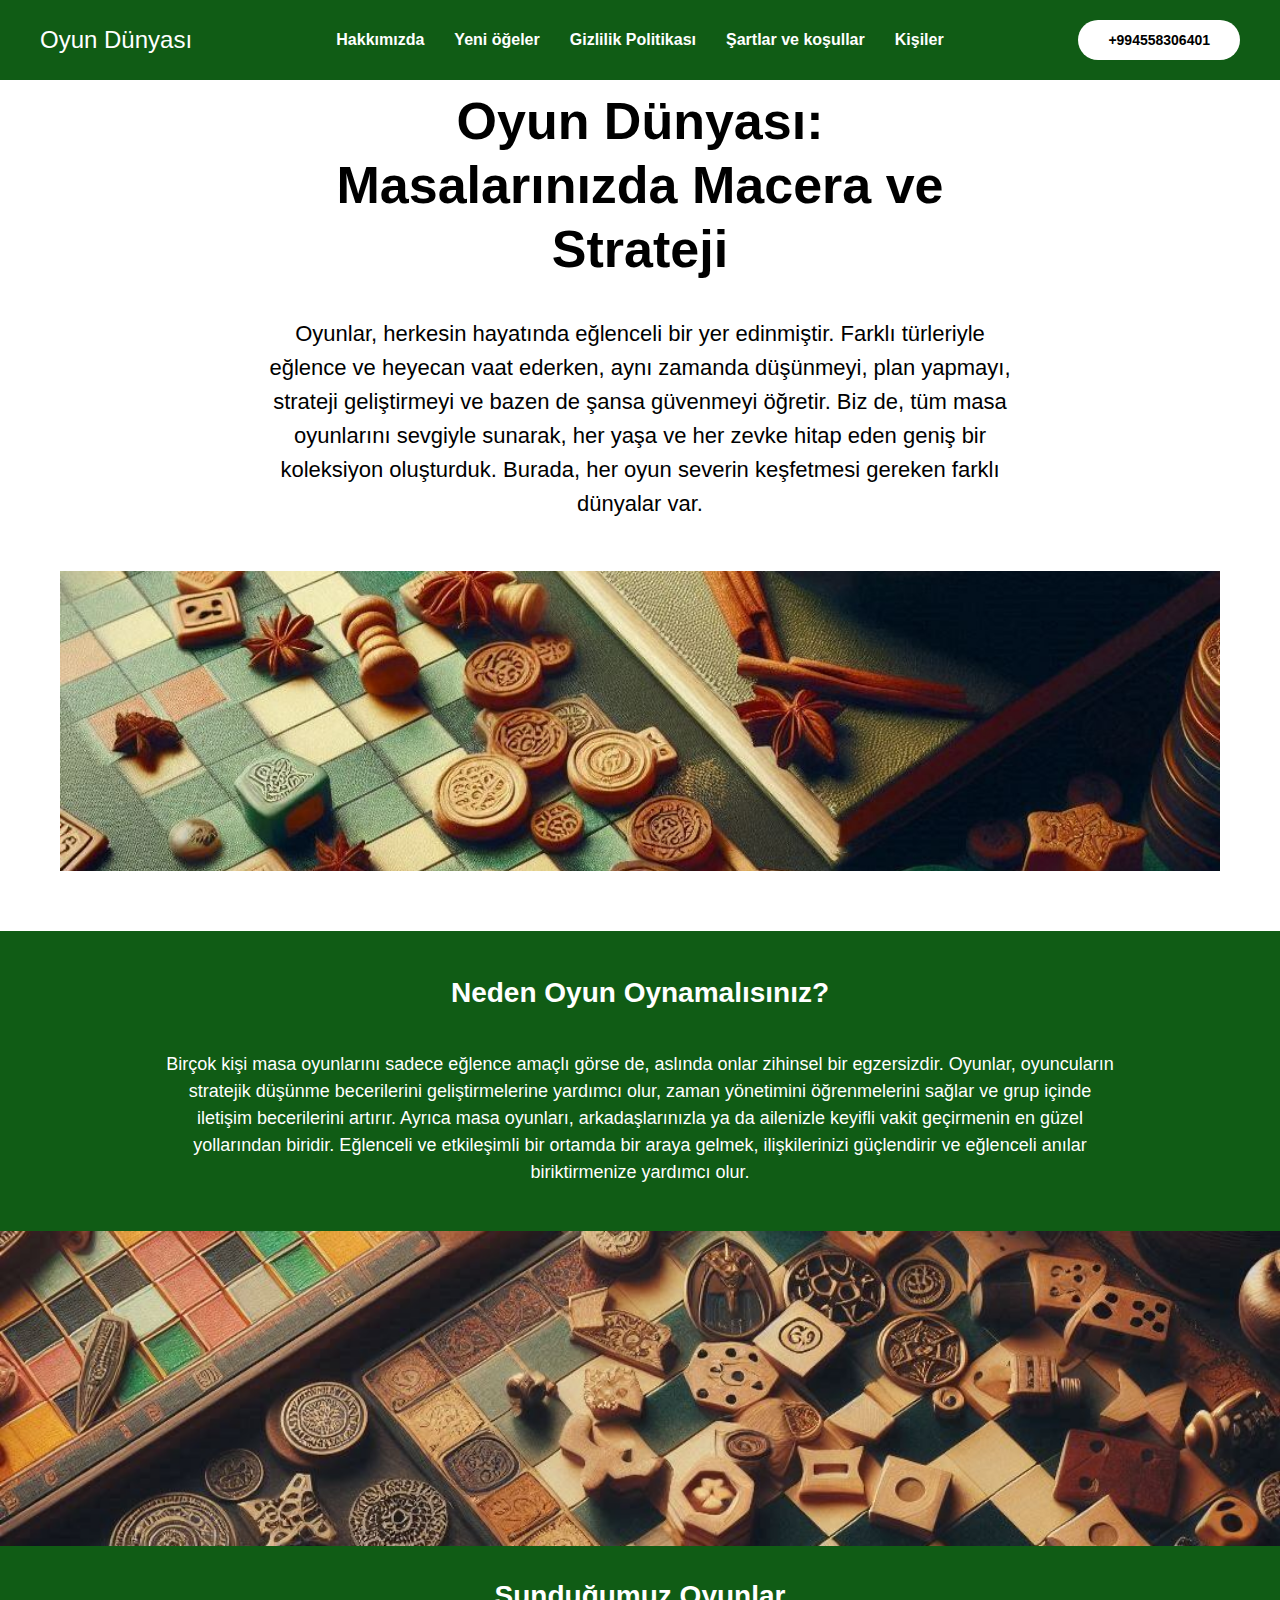
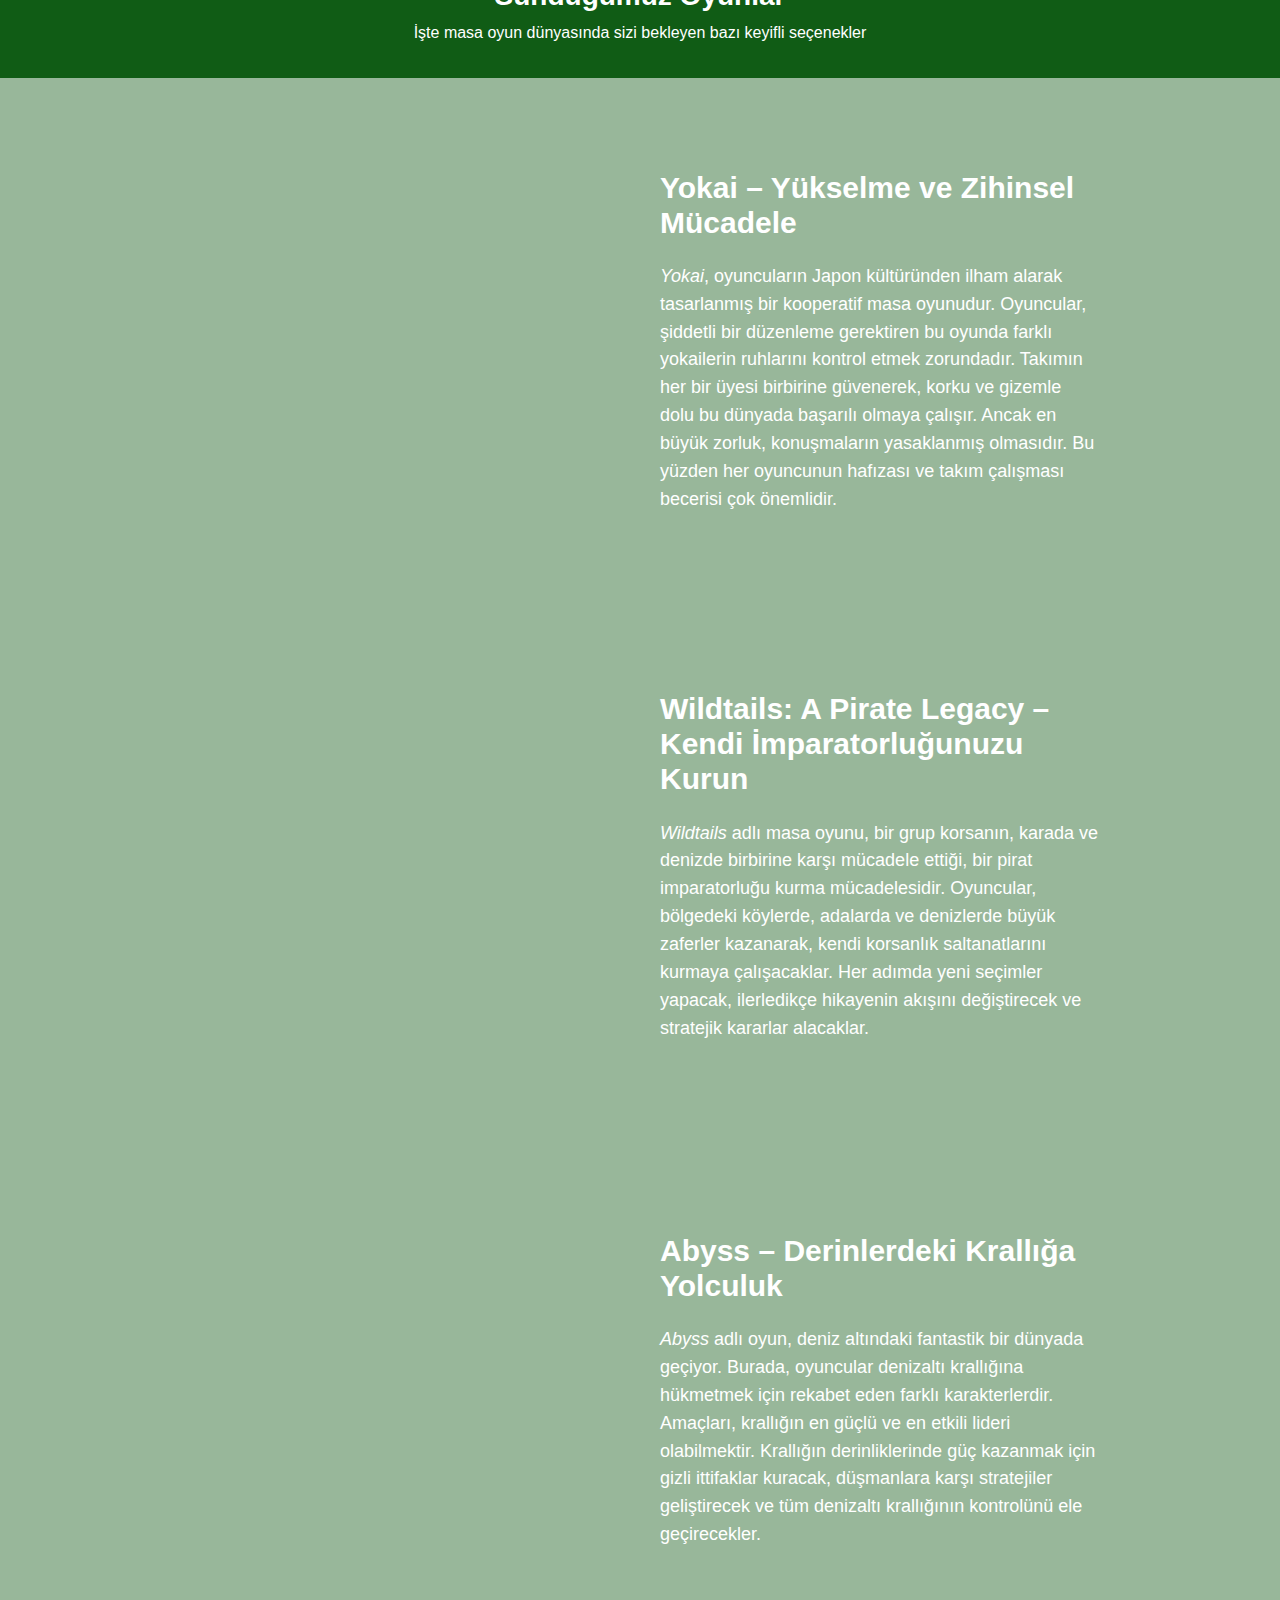
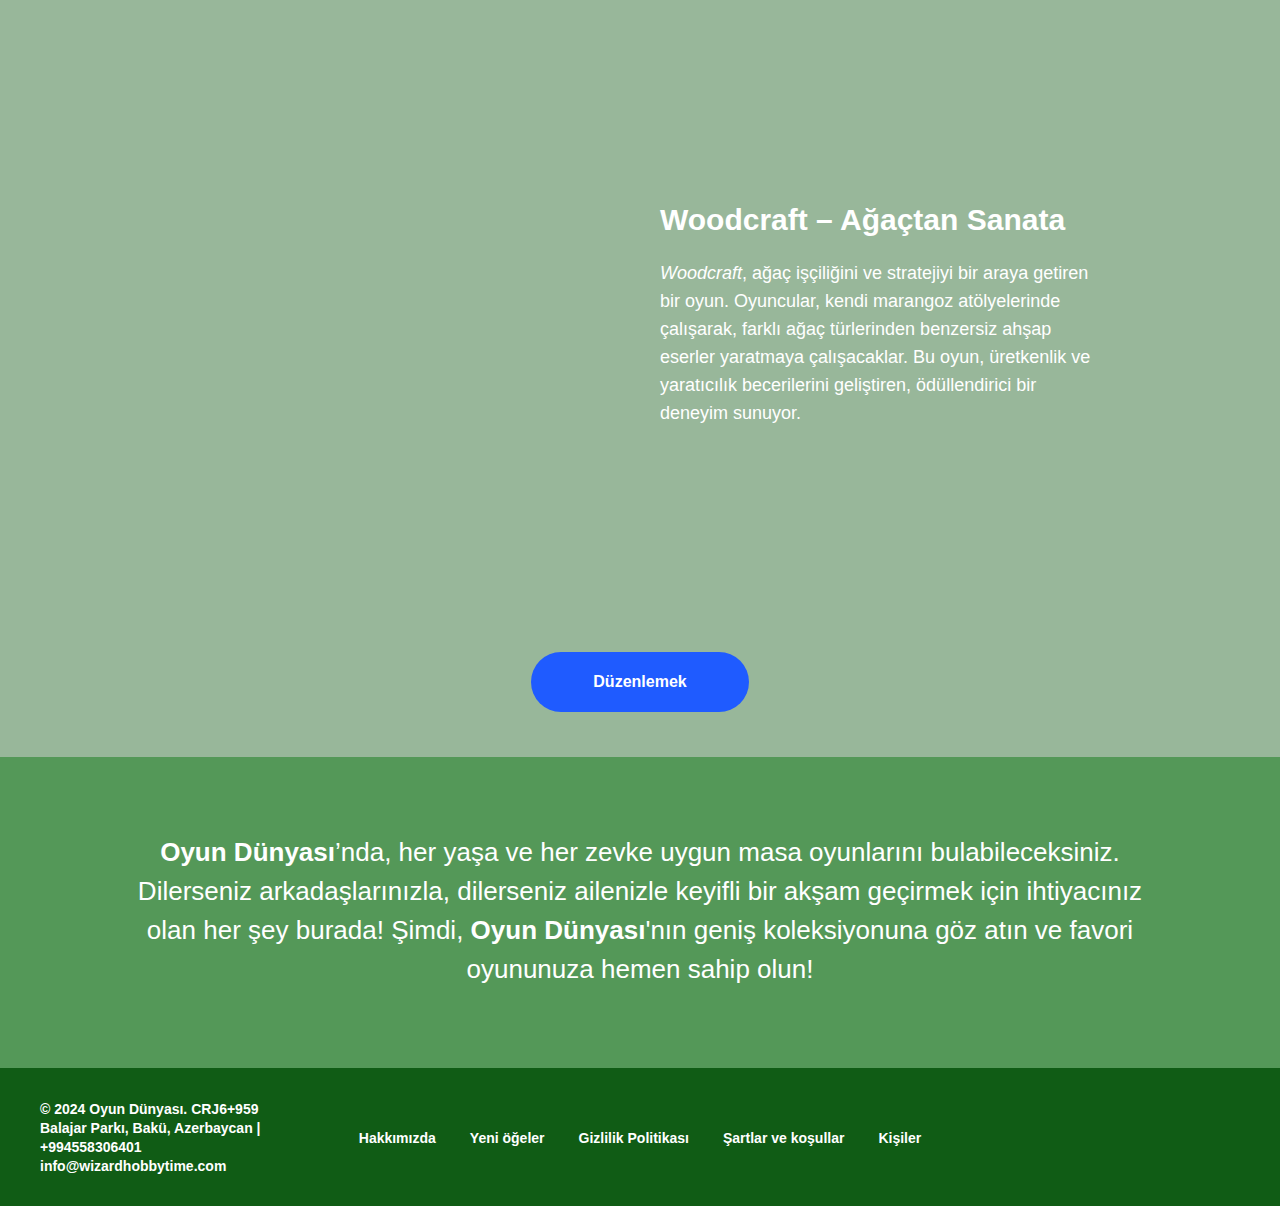
==== commit 64f5162e: "c" ====
--- a/index.html
+++ b/index.html
@@ -450,7 +450,7 @@
                 <div class="t389__content" id="contact">
                     <div class="t389__col t389__col_hiddenmobile">
                         <div class="t389__typo t389__copyright t-name t-name_xs" field="text">
-                            © 2024 Oyun Dünyası. CRJ6+959 Balajar Parkı, Bakü, Azerbaycan | +994558306401<br/>info@wizardhobbytime.com.ua
+                            © 2024 Oyun Dünyası. CRJ6+959 Balajar Parkı, Bakü, Azerbaycan | +994558306401<br/>info@wizardhobbytime.com
                         </div>
                     </div>
                     <div class="t389__col t389__col_center t-align_center">
@@ -476,7 +476,7 @@
                     </div>
                     <div class="t389__col t389__col_mobile">
                         <div class="t389__typo t389__copyright t-name t-name_xs" field="text">
-                            © 2024 Oyun Dünyası. CRJ6+959 Balajar Parkı, Bakü, Azerbaycan | +994558306401<br/>info@wizardhobbytime.com.ua
+                            © 2024 Oyun Dünyası. CRJ6+959 Balajar Parkı, Bakü, Azerbaycan | +994558306401<br/>info@wizardhobbytime.com
                         </div>
                     </div>
                     <div class="t389__col">
